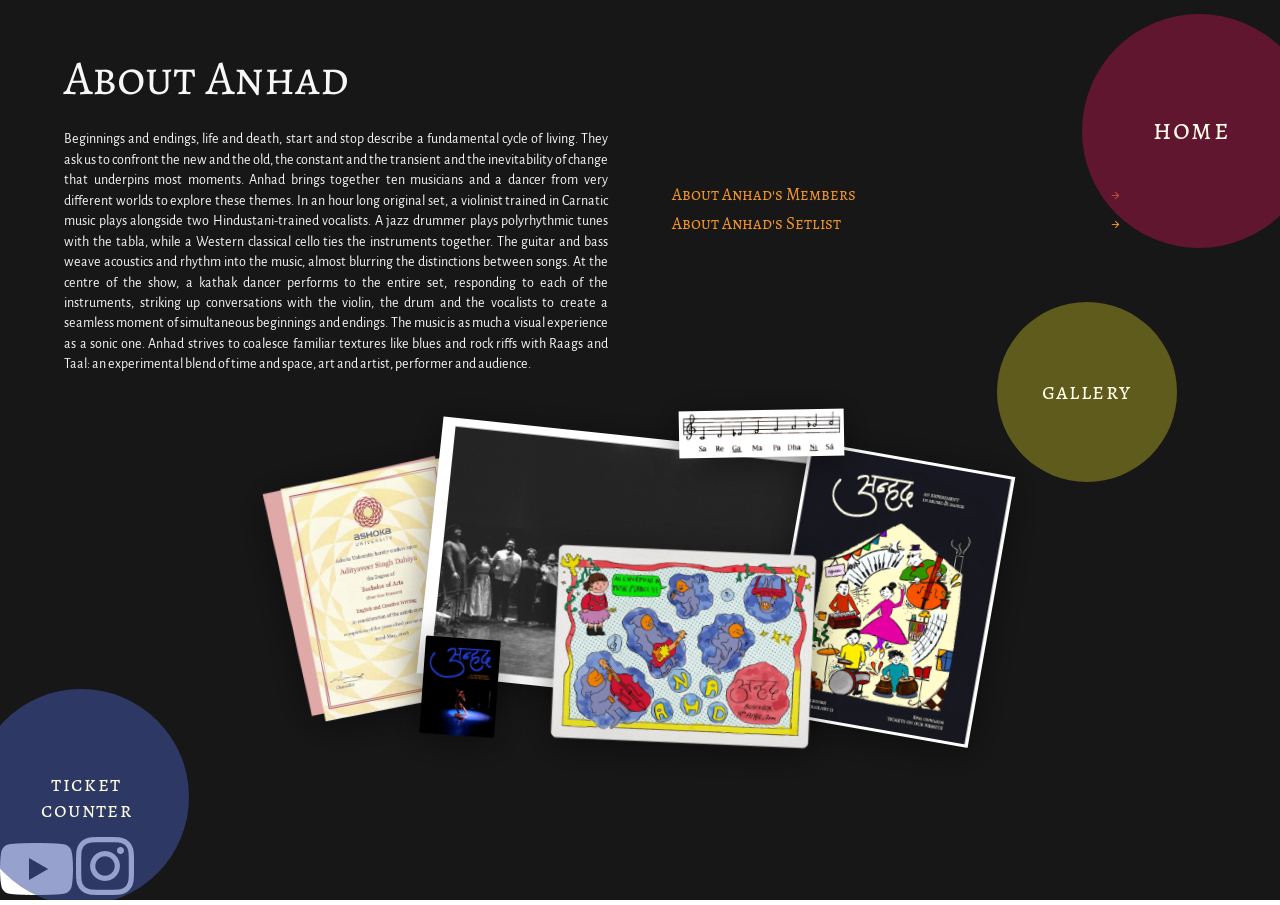
==== about.html @ f4e5b01b "Update about.html" ====
<!DOCTYPE html>
<html lang="en">
<head>
<meta charset="utf-8">
<meta name="viewport" content="width=device-width, initial-scale=1, viewport-fit=cover">
<meta name="theme-color" content="#171717">
<meta name="description" content="Nine musicians and a dancer on beginnings and endings.">
<title>About Anhad</title>

<link rel="preconnect" href="https://fonts.googleapis.com">
<link rel="preconnect" href="https://fonts.gstatic.com" crossorigin>
<link href="https://fonts.googleapis.com/css2?family=Alegreya+SC:wght@400;500&family=Alegreya+Sans:wght@400;500&display=swap" rel="stylesheet">

<link rel="stylesheet" href="css/style.css">
</head>
<body class="page--about">

  <header class="about__head">
    <h1 class="about__title">About Anhad</h1>
      <p class="about__col about__col--left">Beginnings and endings, life and death, start and stop describe a fundamental cycle of living. They ask us to confront the new and the old, the constant and the transient and the inevitability of change that underpins most moments. </n> </n> Anhad brings together ten musicians and a dancer from very different worlds to explore these themes. In an hour long original set, a violinist trained in Carnatic music plays alongside two Hindustani-trained vocalists. A jazz drummer plays polyrhythmic tunes with the tabla, while a Western classical cello ties the instruments together. The guitar and bass weave acoustics and rhythm into the music, almost blurring the distinctions between songs. At the centre of the show, a kathak dancer performs to the entire set, responding to each of the instruments, striking up conversations with the violin, the drum and the vocalists to create a seamless moment of simultaneous beginnings and endings. The music is as much a visual experience as a sonic one. </n> </n> Anhad strives to coalesce familiar textures like blues and rock riffs with Raags and Taal: an experimental blend of time and space, art and artist, performer and audience.</p>
      <nav class="about__links" aria-label="More about Anhad">
        <a href="members.html">About Anhad's Members <span aria-hidden="true">&rarr;</span></a>
        <a href="setlist.html">About Anhad's Setlist <span aria-hidden="true">&rarr;</span></a>
      </nav>
  </header>

    <section class="scatter">

    <button class="piece piece--cert" type="button"
            data-title="Farewell"
            data-body="The production began as a way of celebrating and paying tribute to the members of our community who were graduating from Ashoka."
            data-year="January 2026">
      <img src="assets/web/about-certificate.webp" alt="A university degree certificate.">
    </button>

    <button class="piece piece--stage" type="button"
            data-title="The Team"
            data-body="The team that made Anhad happen, from our set designers, light and audio technicians, marketing team, to our musicians and dancers."
            data-year="April 2026">
      <img src="assets/web/about-stage.jpg" alt="The company on stage at curtain call.">
    </button>

    <button class="piece piece--rhythm" type="button"
            data-title="Why Fusion?"
            data-body="Anhad was built around friends from different artistic backgrounds wanting to jam together, and when those backgrounds include Carnatic to Jazz to Western Classical, you get Fusion."
            data-year="March 2023">
      <img src="assets/about-rhythm.jpg" alt="A notation sheet showing the sargam scale.">
    </button>

    <button class="piece piece--poster" type="button"
            data-fill="draw"
            data-title="Upcoming!"
            data-body="We will be bringing our first show to Delhi in collaboration with Kunzum Books, GK II! Artist: Ria Agrawal"
            data-year="December 2026">
      <img src="assets/about-poster.jpg" alt="The Anhad poster.">
    </button>

    <button class="piece piece--card" type="button"
            data-title="Zine"
            data-body="A small keepsake from Team Anhad, for everyone who was part of our inaugural evening (and perhaps a reason to find your way back? :)"
            data-year="April 2026">
      <img src="assets/web/about-card.webp" alt="A small printed card for the production.">
    </button>

    <button class="piece piece--draw" type="button"
            data-title="First Poster!"
            data-body="Anhad is a show built by artists, for art. Fittingly, our first poster sets the tone with an entirely hand-drawn design! Artist: Shreyash Prateek."
            data-year="March 2026">
      <img src="assets/web/about-drawing.webp" alt="An illustrated poster for the production.">
    </button>

  </section>

  <aside class="note" hidden>
    <h2 class="note__title"></h2>
    <p class="note__body"></p>
    <p class="note__meta"></p>
  </aside>

<script>
(function () {
  const scatter = document.querySelector('.scatter');
  const pieces  = Array.from(document.querySelectorAll('.piece'));
  const note    = document.querySelector('.note');
  const GAP  = 34;
  const PUSH = 0.085;       /* ← how far siblings slide, as a fraction
                                 of the scatter's width. 0.085 ≈ 8.5%.
                                 Raise for more spread, lower for less. */
  const MOBILE = window.matchMedia('(max-width: 860px)');
  let active = null;
  let stack  = 10;

  /* each piece's resting centre, measured once, in px from scatter left */
  function restCentre(el) {
    const sc = scatter.getBoundingClientRect();
    const prev = el.style.transform;
    el.style.transition = 'none';
    el.style.transform  = '';
    const r = el.getBoundingClientRect();
    el.style.transform  = prev;
    void el.offsetHeight;
    el.style.transition = '';
    return (r.left + r.width / 2) - sc.left;
  }

  function layout() {
    const sc = scatter.getBoundingClientRect();

    if (!active) {
      pieces.forEach(function (el) { el.style.transform = ''; });
      return;
    }

    /* --- the clicked piece: move to the centre of the scatter --- */
    const el = active;
    el.style.transition = 'none';
    el.style.transform  = '';
    const r  = el.getBoundingClientRect();
    const cx = r.left + r.width  / 2;
    const cy = r.top  + r.height / 2;
    const w  = el.offsetWidth;
    const h  = el.offsetHeight;

    const s = Math.min(1, sc.height / h);

    const targetX = window.innerWidth / 2;
    const targetY = sc.top + sc.height / 2;

    void el.offsetHeight;
    el.style.transition = '';
    el.style.transform  =
      'translate(' + (targetX - cx) + 'px,' + (targetY - cy) + 'px) scale(' + s + ')';

    note.style.left = (targetX + (w * s) / 2 + GAP) + 'px';
    note.style.top  = targetY + 'px';

    /* --- the others: slide away from the scatter's midline --- */
    const mid = sc.width / 2;
    const amt = sc.width * PUSH;

    pieces.forEach(function (p) {
      if (p === active) return;
      const c   = restCentre(p);
      const dir = c < mid ? -1 : 1;              /* left of centre → left */
      /* pieces nearest the midline move most, far ones barely budge */
      const near = 1 - Math.min(1, Math.abs(c - mid) / mid);
      const dx   = dir * amt * (0.35 + 0.65 * near);
      p.style.transform =
        'translateX(' + dx + 'px) rotate(var(--rot, 0deg))';
    });
  }

  function open(el) {
    active = el;
    pieces.forEach(function (p) { p.classList.toggle('is-active', p === el); });
    el.style.zIndex = ++stack;

    note.querySelector('.note__title').textContent = el.dataset.title || '';
    note.querySelector('.note__body').textContent  = el.dataset.body  || '';
    note.querySelector('.note__meta').textContent  = el.dataset.year  || '';
    note.hidden = false;

    layout();
    requestAnimationFrame(function () { note.classList.add('is-on'); });
  }

  function close() {
    if (!active) return;
    active.classList.remove('is-active');
    active = null;
    layout();                       /* resets every transform */
    note.classList.remove('is-on');
    setTimeout(function () { if (!active) note.hidden = true; }, 300);
  }

  pieces.forEach(function (el) {
    el.addEventListener('click', function (e) {
      if (MOBILE.matches) return;   /* on phones the pile is decoration */
      e.stopPropagation();
      if (el === active) return;
      open(el);
    });
  });

  note.addEventListener('click', function (e) { e.stopPropagation(); });
  document.addEventListener('click', close);
  document.addEventListener('keydown', function (e) {
    if (e.key === 'Escape') close();
  });
  window.addEventListener('resize', layout);

  /* ---- phones: no clicks, no focus, no note ---- */
  function applyMode() {
    var off = MOBILE.matches;
    if (off) close();
    pieces.forEach(function (el) {
      if (off) {
        el.setAttribute('inert', '');
        el.setAttribute('aria-hidden', 'true');
        el.tabIndex = -1;
      } else {
        el.removeAttribute('inert');
        el.removeAttribute('aria-hidden');
        el.removeAttribute('tabindex');
      }
    });
  }
  (MOBILE.addEventListener
    ? MOBILE.addEventListener.bind(MOBILE, 'change')
    : MOBILE.addListener.bind(MOBILE))(applyMode);
  applyMode();
})();
</script>

  <nav class="bubbles" aria-label="Site">
    <a class="bubble bubble--home"    href="index.html"><span>home</span></a>
    <a class="bubble bubble--gallery" href="gallery.html"><span>gallery</span></a>
    <a class="bubble bubble--tickets" href="tickets.html"><span>ticket<br>counter</span></a>
  </nav>

  <!-- ===== mobile only: display:none above 860px ===== -->

  <div class="scrim" hidden></div>

  <button class="menu-btn" type="button"
          aria-label="Open menu" aria-expanded="false" aria-controls="drawer">
    <span class="menu-btn__bars" aria-hidden="true"></span>
  </button>

  <nav class="drawer" id="drawer" aria-label="Main">
    <ul class="drawer__list">
      <li><a class="drawer__link" href="index.html">Home</a></li>
      <li>
        <a class="drawer__link" href="about.html" aria-current="page">About Anhad</a>
        <ul class="drawer__sub">
          <li><a class="drawer__link drawer__link--sub" href="members.html">Members</a></li>
          <li><a class="drawer__link drawer__link--sub" href="setlist.html">Set List</a></li>
        </ul>
      </li>
      <li><a class="drawer__link" href="tickets.html">Ticket Counter</a></li>
      <li><a class="drawer__link" href="gallery.html">Gallery</a></li>
    </ul>
  </nav>

  <nav class="social" aria-label="Anhad on social media">
    <a class="social__link" href="https://www.youtube.com/@anhad-production"
       target="_blank" rel="noopener noreferrer">
      <img src="assets/ytlogo.png" alt="Anhad on YouTube">
    </a>
    <a class="social__link" href="https://www.instagram.com/anhad.production"
       target="_blank" rel="noopener noreferrer">
      <img src="assets/iglogo.png" alt="Anhad on Instagram">
    </a>
  </nav>
 
<script>
(function () {
  var btn    = document.querySelector('.menu-btn');
  var drawer = document.getElementById('drawer');
  var scrim  = document.querySelector('.scrim');
  if (!btn || !drawer || !scrim) return;

  var links = Array.prototype.slice.call(document.querySelectorAll('#drawer a, .social a'));
  var open  = false;

  function setOpen(state) {
    open = state;
    btn.classList.toggle('is-open', state);
    drawer.classList.toggle('is-open', state);
    btn.setAttribute('aria-expanded', state ? 'true' : 'false');
    btn.setAttribute('aria-label', state ? 'Close menu' : 'Open menu');
    document.body.classList.toggle('is-locked', state);

    if (state) {
      scrim.hidden = false;
      requestAnimationFrame(function () { scrim.classList.add('is-on'); });
      links[0].focus();
    } else {
      scrim.classList.remove('is-on');
      setTimeout(function () { if (!open) scrim.hidden = true; }, 400);
    }
  }

  btn.addEventListener('click', function (e) {
    e.stopPropagation();
    setOpen(!open);
    if (!open) btn.focus();
  });

  scrim.addEventListener('click', function () { setOpen(false); btn.focus(); });

  document.addEventListener('keydown', function (e) {
    if (!open) return;
    if (e.key === 'Escape') { setOpen(false); btn.focus(); return; }
    if (e.key !== 'Tab') return;

    var ring  = [btn].concat(links);
    var first = ring[0];
    var last  = ring[ring.length - 1];
    if (e.shiftKey && document.activeElement === first) { e.preventDefault(); last.focus(); }
    else if (!e.shiftKey && document.activeElement === last) { e.preventDefault(); first.focus(); }
  });

  var mq = window.matchMedia('(min-width: 861px)');
  (mq.addEventListener ? mq.addEventListener.bind(mq, 'change') : mq.addListener.bind(mq))(
    function (ev) { if ((ev.matches !== undefined ? ev.matches : mq.matches) && open) setOpen(false); }
  );
})();
</script>

</body>
</html>
---- css/style.css ----
/* ============================================================
   ANHAD — site stylesheet
   ============================================================ */

/* ---------- tokens ---------- */
:root {
  --ink:      #080303;
  --cream:    #FFFEE8;

  /* space-separated, NOT commas — required by rgb( / ) below */
  --maroon:   155 22 66;     /* #9B1642 */
  --olive:    154 148 36;    /* #9A9424 */
  --blue:      64 84 164;    /* #4054A4 */

  --rest:     0.40;
  --active:   1;

  --ease:     cubic-bezier(.4, 0, .2, 1);
  --speed:    380ms;
}

/* ---------- reset ---------- */
*, *::before, *::after { box-sizing: border-box; }
html { height: 100%; }
body {
  min-height: 100%;
  margin: 0;
  background: var(--ink);
  color: var(--cream);
  font-family: "Alegreya SC", Georgia, serif;
  font-weight: 400;
  -webkit-font-smoothing: antialiased;
}


/* ============================================================
   LANDING PAGE
   ============================================================ */

.page--landing {
  display: grid;
  place-items: center;
  min-height: 100vh;
  padding: 2.5vmin;
  overflow: hidden;
}

.stage {
  position: relative;
  container-type: inline-size;
  width: min(100%, calc((100vh - 5vmin) * 1.42));
  aspect-ratio: 1.42 / 1;
  background: var(--ink);
}

/* clips the photo only — circles can sit outside the frame */
.stage__frame {
  position: absolute;
  inset: 0;
  overflow: hidden;
  z-index: 1;
}

.stage__photo {
  -webkit-mask-image:
    linear-gradient(to right,  transparent 0, #000 4%, #000 94%, transparent 100%),
    linear-gradient(to bottom, transparent 0, #000 4%, #000 94%, transparent 100%);
  -webkit-mask-composite: source-in;
          mask-image:
    linear-gradient(to right,  transparent 0, #000 4%, #000 94%, transparent 100%),
    linear-gradient(to bottom, transparent 0, #000 4%, #000 94%, transparent 100%);
          mask-composite: intersect;
  position: absolute;
  inset: 0;
  width: 100%;
  height: 100%;
  object-fit: cover;
  object-position: 50% 50%;
  display: block;
}

/* ---------- circles: shared behaviour ---------- */
.orb {
  position: absolute;
  z-index: 3;
  aspect-ratio: 1;
  border-radius: 50%;
  transform: translate(-50%, -50%);   /* left/top = CENTRE */
  display: grid;
  place-items: center;
  text-decoration: none;
  color: var(--cream);
  background-color: rgb(var(--hue) / var(--rest));
  transition: background-color var(--speed) var(--ease);
}
.orb:hover,
.orb:focus-visible {
  background-color: rgb(var(--hue) / var(--active));
}
.orb:focus-visible {
  outline: 2px solid var(--cream);
  outline-offset: 6px;
}

.orb__label {
  display: grid;
  place-items: center;
  text-align: center;
}
.orb__text {
  grid-area: 1 / 1;
  transition: opacity var(--speed) var(--ease);
}
.orb__text--hover {
  opacity: 0;
  font-size: 0.72em;
  letter-spacing: 0.03em;
  text-transform: none;
}
.orb:hover .orb__text--rest,
.orb:focus-visible .orb__text--rest { opacity: 0; }
.orb:hover .orb__text--hover,
.orb:focus-visible .orb__text--hover { opacity: 1; }


/* ============================================================
   LANDING — ADJUST POSITIONS HERE
   cqw = percent of the frame's WIDTH.  left/top = CENTRE.
   ============================================================ */

/* ---- LOGO ---- */
.stage__logo {
  position: absolute;
  z-index: 2;
  margin: 0;
  pointer-events: none;
  transform: translate(-50%, -50%);

  left:  47%;      /* → right / ← left  (% of frame width)  */
  top:   50%;      /* ↓ down  / ↑ up    (% of frame height) */
  width: 26cqw;    /* bigger / smaller                      */
}
.stage__logo img { width: 100%; height: auto; display: block; }

/* ---- ABOUT ANHAD (maroon) ---- */
.orb--about {
  --hue: var(--maroon);
  left:      5.5cqw;
  top:       14cqw;
  width:     25cqw;
  font-size: 1.95cqw;
}
.orb--about .orb__label {
  width:          50%;
  line-height:    1.25;
  letter-spacing: 0.06em;
}

/* ---- GALLERY (olive) ---- */
.orb--gallery {
  --hue: var(--olive);
  left:      82.2cqw;
  top:       28.3cqw;
  width:     13cqw;
  font-size: 1.55cqw;
}
.orb--gallery .orb__label {
  width:          65%;
  line-height:    1.25;
  letter-spacing: 0.06em;
}

/* ---- TICKET COUNTER (blue) ---- */
.orb--tickets {
  --hue: var(--blue);
  left:      92cqw;
  top:       50cqw;
  width:     17.8cqw;
  font-size: 1.75cqw;
}
.orb--tickets .orb__label {
  width:          60%;
  line-height:    1.25;
  letter-spacing: 0.06em;
}


/* ============================================================
   ABOUT PAGE — one screen, no scroll
   ============================================================ */

.page--about {
  --paper:  #F7F7F7;
  --note:   #690B0B;

  /* ---- KNOBS ------------------------------------------- */
  --type:     0.76;   /* type scale. 1 = full Figma size.    */
  --head-top: 6vh;    /* space above the heading             */
  /* ------------------------------------------------------- */

  height: 100vh;
  overflow: hidden;
  display: flex;
  flex-direction: column;
  background: #171717;
  color: var(--paper);
  font-family: "Alegreya Sans", system-ui, sans-serif;
  container-type: inline-size;
  margin: 0;
}

/* ---- heading + columns, on the 40-col grid ---- */
.about__head {
  flex: none;
  display: grid;
  grid-template-columns: repeat(40, 1fr);
  padding-top: var(--head-top);
}

.about__title {
  grid-column: 3 / 25;
  font-family: "Alegreya SC", Georgia, serif;
  font-weight: 400;
  font-size: calc(5cqw * var(--type));
  line-height: 1;
  color: var(--paper);
  margin: 0 0 0.55em;
}

.about__col {
  font-family: "Alegreya Sans", system-ui, sans-serif;
  font-weight: 400;
  font-size: calc(1.45cqw * var(--type)); /*font size change*/
  line-height: 1.45;
  text-align: justify;
  text-justify: inter-word;
  color: var(--paper);
  margin: 0;
}
.about__col--left  { grid-column:  3 / 20; }
.about__col--right { grid-column: 22 / 39; }

/* ---- the scatter: takes whatever height is left ---- */
.scatter {
  position: relative;
  flex: 1 1 auto;
  min-height: 0;
  container-type: inline-size;
  margin: 2vh 5.5vw 0;
}

.piece {
  position: absolute;
  padding: 0;
  border: 0;
  background: none;
  cursor: pointer;
  transform-origin: 50% 50%;
  transform: rotate(var(--rot, 0deg));
  transition: transform 420ms cubic-bezier(.4,0,.2,1),
              opacity   280ms ease,
              filter    420ms cubic-bezier(.4,0,.2,1);
  filter: drop-shadow(0 6px 18px rgb(0 0 0 / .45));
}
.piece img { width: 100%; height: auto; display: block; }
.piece:focus-visible { outline: 2px solid var(--paper); outline-offset: 8px; }

.piece.is-active {
  filter: drop-shadow(0 30px 55px rgb(0 0 0 / .85))
          drop-shadow(0 10px 18px rgb(0 0 0 / .6));
}

/* ---- the comment card ---- */
.note {
  position: fixed;
  z-index: 61;
  width: 280px;
  transform: translateY(-50%) scale(.96);
  opacity: 0;
  pointer-events: none;
  transition: opacity 260ms ease, transform 260ms cubic-bezier(.4,0,.2,1);
  background: var(--note);
  color: var(--paper);
  border-radius: 18px;
  padding: 20px 22px 24px;
  font-family: "Alegreya Sans", system-ui, sans-serif;
}
.note.is-on { opacity: 1; transform: translateY(-50%) scale(1); pointer-events: auto; }

.note::before {
  content: "";
  position: absolute;
  left: -8px;
  top: 24px;
  width: 18px;
  height: 18px;
  background: var(--note);
  border-radius: 4px 0 0 0;
  transform: rotate(-45deg);
}

.note__title { margin: 0 0 .7em;  font-size: 1rem;  font-weight: 500; line-height: 1.2; }
.note__body  { margin: 0 0 2.2em; font-size: .9rem; line-height: 1.5; }
.note__meta  { margin: 0;         font-size: .85rem; opacity: .85; }


/* ---- the two text links ---- */
.about__links {
  grid-column: 22 / 36;
  align-self: start;
  margin-top: 6vh;              /* ← vertical position of the pair */
  display: flex;
  flex-direction: column;
  gap: 0.35em;
}
.about__links a {
  display: flex;
  justify-content: space-between;
  align-items: baseline;
  gap: 2em;
  font-family: "Alegreya SC", Georgia, serif;
  font-size: calc(1.75cqw * var(--type));
  color: #F49528;               /* ← send me the real gold */
  text-decoration: none;
  transition: color 220ms ease, transform 220ms ease;
}
.about__links a:hover,
.about__links a:focus-visible {
  color: #E8A445;
  transform: translateX(4px);
}

/* ---- the edge s ---- */
/* ---- the edge bubbles ---- */
.bubbles {
  position: fixed;
  inset: 0;
  z-index: 70;
  pointer-events: none;         /* only the circles are clickable */
}
.bubble {
  position: absolute;
  pointer-events: auto;
  aspect-ratio: 1;
  border-radius: 50%;
  display: grid;
  place-items: center;
  text-align: center;
  line-height: 1.2;
  letter-spacing: 0.06em;
  text-decoration: none;
  color: var(--cream);
  font-family: "Alegreya SC", Georgia, serif;
  background-color: rgb(var(--hue) / var(--bub-rest, 0.55));
  transition: background-color var(--speed) var(--ease);
}
.bubble:hover,
.bubble:focus-visible { background-color: rgb(var(--hue) / 1); }
.bubble:focus-visible { outline: 2px solid var(--cream); outline-offset: 4px; }
.bubble span { display: block; transform: translateX(var(--nudge, 0)); }


/* ============================================================
   S — ADJUST HERE
   All in vh.  right = negative pushes it off the screen edge.
   --nudge shifts the label left so it centres in the VISIBLE part.
   ============================================================ */

.bubble--home {
  --hue: var(--maroon);
  width: 26vh;  top: 1.5vh;  right: -4vh;
  font-size: 3.2vh;  --nudge: -0.8vh;  z-index: 1;
}
.bubble--gallery {
  --hue: var(--olive);
  width: 20vh;  top: 33.5vh;  right: 11.5vh;
  font-size: 2.6vh;  --nudge: 0;  z-index: 2;
}
.bubble--tickets {
  --hue: var(--blue);
  width: 24vh;  top: 76.5vh;  left: -3vh;  right: auto;
  font-size: 2.4vh;  --nudge: 0.6vh;  z-index: 3;
}

/* ============================================================
   ABOUT — SCATTER POSITIONS
   cqw = % of the scatter's WIDTH.  left/top = TOP-LEFT corner.
   ============================================================ */

.piece--cert   { left: 18.9cqw; top:  5.9cqw; width: 16.4cqw; --rot: -11deg; z-index: 1; }
.piece--stage  { left: 31.5cqw; top:  3.75cqw; width: 34.0cqw; --rot:   6deg; z-index: 2; }
.piece--rhythm { left: 53.5cqw; top:  1.5cqw; width: 14.5cqw; --rot:  -1deg; z-index: 3; }
.piece--poster { left: 62.8cqw; top:  5.6cqw; width: 18.3cqw; --rot:   10deg; z-index: 2; }
.piece--card   { left: 30.9cqw; top: 21.5cqw; width:  6.6cqw; --rot:   4deg; z-index: 3; }
.piece--draw   { left: 41cqw; top: 13.7cqw; width: 25.7cqw; --rot: 2.5deg; z-index: 4; }

/* ============================================================
   MEMBERS PAGE
   ============================================================ */

.page--members {
  --paper: #F7F7F7;
  min-height: 100vh;
  margin: 0;
  background: #171717;
  color: var(--paper);
  font-family: "Alegreya Sans", system-ui, sans-serif;
}

.members {
  container-type: inline-size;

  /* ---- KNOBS ------------------------------------------------ */
  --cols:     5;      /* photos per row. 5 = two clean rows of ten. */
  --type:     0.76;   /* type scale, matches the about page         */
  --pad:      5.5vw;  /* side margin, matches .scatter              */
  --col-gap:  3cqw;
  --row-gap:  4.5vh;
  --cap:      31vh;   /* tallest a square may get on a short screen */
  --head-top: 6vh;
  /* ------------------------------------------------------------ */

  /* square edge, derived from --cols. don't hand-edit. */
  --cell: min(
    calc((100cqw - 2 * var(--pad) - (var(--cols) - 1) * var(--col-gap)) / var(--cols)),
    var(--cap)
  );
}

.members__title {
  font-family: "Alegreya SC", Georgia, serif;
  font-weight: 400;
  font-size: calc(5cqw * var(--type));
  line-height: 1;
  color: var(--paper);
  margin: 0 0 4.5vh;
  padding: var(--head-top) var(--pad) 0;
}

/* width cap = exactly --cols per row; a short last row centres */
.members__grid {
  display: flex;
  flex-wrap: wrap;
  justify-content: center;
  column-gap: var(--col-gap);
  row-gap: var(--row-gap);
  width: min(
    calc(100% - 2 * var(--pad)),
    calc(var(--cols) * var(--cell) + (var(--cols) - 1) * var(--col-gap))
  );
  margin: 0 auto;
  padding-bottom: 8vh;
  list-style: none;
}

.member {
  width: var(--cell);
  margin: 0;
}

.member__frame {
  width: 100%;
  aspect-ratio: 1;
  overflow: hidden;
  background: #0d0d0d;
}

.member__frame img {
  width: 100%;
  height: 100%;
  display: block;
  object-fit: cover;
  object-position: var(--focus, 50% 35%);
  filter: grayscale(1) contrast(1.04);
  transition: filter 420ms var(--ease, cubic-bezier(.4,0,.2,1));
}

.member:hover .member__frame img { filter: grayscale(0) contrast(1); }

.member__name {
  margin: 1em 0 0;
  text-align: center;
  font-family: "Alegreya SC", Georgia, serif;
  font-weight: 400;
  text-transform: uppercase;
  letter-spacing: 0.07em;
  line-height: 1.25;
  font-size: calc(1.25cqw * var(--type));
  color: var(--paper);
}

.member__role {
  margin: 0.35em 0 0;
  text-align: center;
  font-family: "Alegreya Sans", system-ui, sans-serif;
  font-size: calc(1.0cqw * var(--type));
  letter-spacing: 0.04em;
  opacity: 0.68;
}

/* keep the edge bubbles off the outer columns on this page */
.page--members .bubble--about   { --hue: 43 141 136; width: 19vh; top: 29vh; right: -5vh; font-size: 2.2vh; --nudge: -1.2vh; }
.page--members .bubble--tickets { --hue: var(--blue); width: 20vh; top: 74.5vh; left: -6vh; font-size: 2.2vh; --nudge: 1.2vh; }

/* teal is light — switch the label to ink at full opacity so it stays legible */
.page--members .bubble--about:hover,
.page--members .bubble--about:focus-visible { color: var(--ink); }

/* ---------- small screens ---------- */
@media (max-width: 860px) {
  .members {
    --cols: 2;
    --pad: 7vw;
    --col-gap: 6cqw;
    --row-gap: 3.5vh;
    --cap: 46vh;
  }
  .members__title { font-size: calc(9cqw * var(--type)); }
  .member__name   { font-size: calc(3.1cqw * var(--type)); }
  .member__role   { font-size: calc(2.6cqw * var(--type)); }
  .page--members .bubble--about,
  .page--members .bubble--tickets { width: 13vh; font-size: 1.9vh; }
}

@media (hover: none) {
  .member:hover .member__frame img { filter: grayscale(1) contrast(1.04); }
}


/* ============================================================
   GALLERY PAGE
   ============================================================ */

.page--gallery {
  --paper: #F7F7F7;
  min-height: 100vh;
  margin: 0;
  background: #171717;
  color: var(--paper);
  font-family: "Alegreya Sans", system-ui, sans-serif;
}

.gallery {
  container-type: inline-size;

  /* ---- KNOBS ------------------------------------------------ */
  --cols:     5;      /* photos per row                          */
  --type:     0.76;   /* type scale, matches about + members     */
  --pad:      5.5vw;  /* side margin                             */
  --gap:      1.2cqw; /* space between squares                   */
  --head-top: 6vh;
  /* ------------------------------------------------------------ */
}

.gallery__title {
  font-family: "Alegreya SC", Georgia, serif;
  font-weight: 400;
  font-size: calc(5cqw * var(--type));
  line-height: 1;
  color: var(--paper);
  margin: 0 0 4.5vh;
  padding: var(--head-top) var(--pad) 0;
}

.gallery__grid {
  display: grid;
  grid-template-columns: repeat(var(--cols), 1fr);
  gap: var(--gap);
  width: calc(100% - 2 * var(--pad));
  margin: 0 auto;
  padding: 0 0 12vh;
  list-style: none;
}

.shot { margin: 0; }

.shot__btn {
  display: block;
  width: 100%;
  aspect-ratio: 1;          /* square in the grid */
  padding: 0;
  border: 0;
  background: #0d0d0d;
  overflow: hidden;
  cursor: zoom-in;
}
.shot__btn img {
  width: 100%;
  height: 100%;
  display: block;
  object-fit: cover;        /* full colour — no grayscale here */
  transition: transform 520ms var(--ease), opacity 400ms ease;
}
.shot__btn:hover img,
.shot__btn:focus-visible img { transform: scale(1.05); }
.shot__btn:focus-visible { outline: 2px solid var(--paper); outline-offset: 3px; }

/* ---------- lightbox ---------- */
.lightbox {
  position: fixed;
  inset: 0;
  z-index: 90;
  display: grid;
  place-items: center;
  background: rgb(8 3 3 / .95);
  opacity: 0;
  pointer-events: none;
  transition: opacity 260ms ease;
}
.lightbox.is-on { opacity: 1; pointer-events: auto; }

.lightbox__img {
  max-width: 92vw;          /* original size, capped to the screen */
  max-height: 88vh;
  width: auto;
  height: auto;
  display: block;
  opacity: 0;
  transition: opacity 260ms ease;
  box-shadow: 0 30px 70px rgb(0 0 0 / .7);
}
.lightbox__img.is-ready { opacity: 1; }

.lightbox__btn {
  position: absolute;
  padding: 0;
  border: 0;
  background: none;
  color: var(--paper);
  font-family: "Alegreya SC", Georgia, serif;
  cursor: pointer;
  opacity: 0.6;
  transition: opacity 220ms ease, transform 220ms ease;
  line-height: 1;
}
.lightbox__btn:hover,
.lightbox__btn:focus-visible { opacity: 1; }
.lightbox__btn:focus-visible { outline: 2px solid var(--paper); outline-offset: 6px; }

.lightbox__close { top: 3.5vh; right: 3.5vw; font-size: 4.5vh; }
.lightbox__prev,
.lightbox__next { top: 50%; transform: translateY(-50%); font-size: 6vh; padding: 2vh 2vw; }
.lightbox__prev { left: 1.5vw; }
.lightbox__next { right: 1.5vw; }
.lightbox__prev:hover { transform: translateY(-50%) translateX(-4px); }
.lightbox__next:hover { transform: translateY(-50%) translateX(4px); }

.lightbox__count {
  position: absolute;
  bottom: 3vh;
  left: 50%;
  transform: translateX(-50%);
  font-family: "Alegreya Sans", system-ui, sans-serif;
  font-size: 1.9vh;
  letter-spacing: 0.1em;
  opacity: 0.55;
}

body.is-locked { overflow: hidden; }

/* ---------- bubbles: smaller + further off-edge, page scrolls ---------- */
.page--gallery .bubble--home    { width: 26vh; top: 1.5vh;  right: -4vh; font-size: 3.2vh; --nudge: -0.8vh; }
.page--gallery .bubble--about   { --hue: var(--olive); width: 17vh; top: 28vh; right: -5.5vh; font-size: 2.1vh; --nudge: -1.3vh; }
.page--gallery .bubble--tickets { width: 18vh; top: 76vh;  left: -6vh;  font-size: 2.1vh; --nudge: 1.4vh; }

/* ---------- small screens ---------- */
@media (max-width: 860px) {
  .gallery {
    --cols: 2;
    --pad: 6vw;
    --gap: 2.5cqw;
  }
  .gallery__title { font-size: calc(9cqw * var(--type)); }
  .lightbox__prev, .lightbox__next { font-size: 4vh; padding: 2vh 3vw; }
  .page--gallery .bubble--home,
  .page--gallery .bubble--about,
  .page--gallery .bubble--tickets { width: 12vh; font-size: 1.7vh; }
}

@media (prefers-reduced-motion: reduce) {
  .shot__btn:hover img, .shot__btn:focus-visible img { transform: none; }
}

/* ---- SWITCH: bubbles scroll away instead of staying fixed ----
   Uncomment these two rules to try it.
.page--gallery .bubbles { position: absolute; height: 100vh; }
.page--gallery { position: relative; }
*/



/* ============================================================
   SET LIST PAGE
   ============================================================ */

.page--setlist {
  --paper-ink: #1A1613;
  --head-top:  5vh;
  --text-right: 1.5cqw;    /* 0 = flush with the timestamps */
  --type:      1;      /* overall scale knob */

  min-height: 100vh;
  margin: 0;
  background: #EDE4D3 url("../assets/web/setlist.jpg") center / cover no-repeat fixed;
  color: var(--paper-ink);
  font-family: "Helvetica Neue", Helvetica, Arial, sans-serif;
}

.setlist {
  container-type: inline-size;
  min-height: 100vh;
  padding: var(--head-top) 7vw 10vh;
}

/* ---- the stylised title image ---- */
.setlist__title {
  margin: 0 auto 5vh;
  width: min(34cqw, 420px);
}
.setlist__title img { width: 100%; height: auto; display: block; }

.setlist__list {
  list-style: none;
  margin: 0 auto;
  padding: 0;
  width: min(100%, 1100px);
}

/* ---- one piece ---- */
.track { margin: 0 0 calc(1cqw * var(--type)); }

.track__btn {
  display: grid;
  grid-template-columns: calc(4cqw * var(--type)) auto 1fr auto;
  align-items: baseline;
  column-gap: calc(0.9cqw * var(--type));
  width: 100%;
  padding: 0;
  border: 0;
  background: none;
  color: inherit;
  font: inherit;
  text-align: left;
  cursor: pointer;
}
.track__btn:focus-visible { outline: 2px solid var(--paper-ink); outline-offset: 6px; }

.track__num {
  justify-self: end;
  font-size: calc(2.45cqw * var(--type));
  letter-spacing: -0.0005em;
}

.track__name {
  font-size: calc(2.45cqw * var(--type));
  text-transform: uppercase;
  letter-spacing: 0.01em;
  white-space: nowrap;
}

/* the dot leader — shrinks to nothing as the row opens */
.track__dots {
  align-self: end;
  height: calc(2.45cqw * var(--type));
  margin: 0 calc(0.6cqw * var(--type));
  background-image: radial-gradient(circle, var(--paper-ink) 1px, transparent 1.3px);
  background-position: bottom;
  background-size: calc(0.62cqw * var(--type)) calc(0.62cqw * var(--type));
  background-repeat: repeat-x;
  transition: opacity 320ms var(--ease);
}

.track__time {
  font-size: calc(2.45cqw * var(--type));
  font-variant-numeric: tabular-nums;
  letter-spacing: 0.01em;
}

/* ---- the body, hidden until opened ---- */
.track__body {
  display: grid;
  grid-template-rows: 0fr;            /* animates to 1fr */
  transition: grid-template-rows 420ms var(--ease);
}
.track__inner { overflow: hidden; }

.track__text {
  margin: calc(1.1cqw * var(--type)) 0 0;
  padding: 0 var(--text-right, 0cqw) calc(1.4cqw * var(--type)) calc(5.4cqw * var(--type));
  font-size: calc(1.5cqw * var(--type));
  line-height: 1;
  text-transform: uppercase;
  letter-spacing: 0.0005em;
  max-width: none;
}

/* full-width rule under an open row */
.track__rule {
  height: 0;
  margin-left: calc(5.4cqw * var(--type));
  margin-right: var(--text-right, 0cqw);
  background-image: radial-gradient(circle, var(--paper-ink) 1px, transparent 1.3px);
  background-size: calc(0.62cqw * var(--type)) calc(0.62cqw * var(--type));
  background-repeat: repeat-x;
  opacity: 0;
  transition: opacity 320ms var(--ease);
}

/* ---- open state ---- */
.track.is-open .track__body  { grid-template-rows: 1fr; }
.track.is-open .track__dots  { opacity: 0; }
.track.is-open .track__rule  { height: 3px; opacity: 1; }


/* ---- the one way out ---- */
.setlist__back {
  position: fixed;
  left: 3vw;
  bottom: 3vh;
  font-family: "Alegreya SC", Georgia, serif;
  font-size: 2.2vh;
  letter-spacing: 0.06em;
  color: var(--paper-ink);
  text-decoration: none;
  opacity: 0.55;
  transition: opacity 220ms ease, transform 220ms ease;
}
.setlist__back:hover,
.setlist__back:focus-visible { opacity: 1; transform: translateX(-3px); }

/* ---------- small screens ---------- */
@media (max-width: 860px) {
  .page--setlist { background-attachment: scroll; }
  .setlist { padding: 4vh 6vw 12vh; }
  .setlist__title { width: min(62cqw, 320px); }
  .track__btn { grid-template-columns: calc(8cqw * var(--type)) auto 1fr auto; }
  .track__num, .track__name, .track__time { font-size: calc(4.4cqw * var(--type)); }
  .track__name { white-space: normal; }
  .track__text {
    font-size: calc(2.9cqw * var(--type));
    padding-left: calc(10cqw * var(--type));
    max-width: 100%;
  }
  .track__rule { margin-left: calc(10cqw * var(--type)); }
  .track__dots, .track__rule { background-size: calc(1.5cqw * var(--type)) calc(1.5cqw * var(--type)); }
}

@media (prefers-reduced-motion: reduce) {
  .track__body, .track__dots, .track__rule { transition: none; }
}


/* ============================================================
   TICKETS PAGE
   ============================================================ */

.page--tickets {
  --paper: #F7F7F7;
  --gold:  #F49528;
  --line:  #343434;
  --muted: #9C9C9C;

  position: relative;
  min-height: 100vh;
  margin: 0;
  background: #171717;
  color: var(--paper);
  font-family: "Alegreya Sans", system-ui, sans-serif;
}

.tickets {
  container-type: inline-size;

  /* ---- KNOBS ------------------------------------------------ */
  --type:       0.76;  /* type scale, matches the other pages     */
  --pad:        5.5vw; /* LEFT margin                             */
  --pad-r:        9vw; /* RIGHT margin — wider, clears HOME bubble */
  --head-top:     6vh; /* space above the title                   */
  --col-gap:    5.9vw; /* channel between the two columns         */
  --cols-top:   4.2vh; /* space below the meta line               */

  /* ---- vertical rhythm — raise any of these to loosen ------- */
  --sec:        1.15em; /* padding inside a bordered section      */
  --row:        0.5em;  /* between summary rows                   */
  --btn-gap:    1.05em; /* above each button                      */
  --lead:       1.45;   /* body line-height                       */
  /* ------------------------------------------------------------ */

  min-height: 100vh;
  padding: var(--head-top) var(--pad-r) 8vh var(--pad);
}

.tickets__title {
  font-family: "Alegreya SC", Georgia, serif;
  font-weight: 400;
  font-size: calc(5cqw * var(--type));
  line-height: 1;
  letter-spacing: 0.02em;
  margin: 0;
}

.tickets__meta {
  display: flex;
  flex-wrap: wrap;
  gap: 0.3em 0.9em;
  margin: 0.85em 0 0;
  font-size: calc(1.25cqw * var(--type));
  letter-spacing: 0.08em;
  text-transform: uppercase;
  color: var(--muted);
}
.tickets__meta span + span::before { content: "\00B7"; margin-right: 0.9em; opacity: .55; }

/* ---- two columns: order left, terms + pay right ---- */
.checkout {
  display: grid;
  grid-template-columns: minmax(0, 1fr) minmax(0, 1fr);
  column-gap: var(--col-gap);
  align-items: start;
  margin: var(--cols-top) 0 0;
  font-size: clamp(14px, 1.15vw, 17px);  /* everything below is em */
  line-height: var(--lead);
}
.checkout__col { min-width: 0; }

/* ---- the tier ---- */
.tier {
  display: flex;
  align-items: flex-start;
  justify-content: space-between;
  gap: 2em;
  padding-bottom: var(--sec);
  border-bottom: 1px solid var(--line);
}
.tier__name {
  margin: 0;
  font-family: "Alegreya SC", Georgia, serif;
  font-weight: 400;
  font-size: 1.35em;
  letter-spacing: 0.04em;
}
.tier__note {
  margin: .4em 0 0;
  font-size: .85em;
  letter-spacing: 0.02em;
  color: var(--muted);
}
.tier__price {
  flex: none;
  margin: 0;
  font-family: "Alegreya SC", Georgia, serif;
  font-size: 1.35em;
  font-variant-numeric: tabular-nums;
  color: var(--gold);
}

/* ---- quantity ---- */
.qty {
  display: flex;
  flex-wrap: wrap;
  align-items: center;
  justify-content: space-between;
  gap: .55em;
  padding: var(--sec) 0;
  border-bottom: 1px solid var(--line);
}
.qty__label {
  font-family: "Alegreya SC", Georgia, serif;
  font-size: 1.1em;
  letter-spacing: 0.06em;
}
.qty__control {
  display: flex;
  align-items: stretch;
  border: 1px solid var(--line);
  border-radius: 999px;
  overflow: hidden;
}
.qty__btn {
  width: 2.7em;
  padding: 0;
  border: 0;
  background: none;
  color: var(--paper);
  font: inherit;
  line-height: 1;
  cursor: pointer;
  transition: background-color var(--speed) var(--ease), opacity var(--speed) var(--ease);
}
.qty__btn:hover:not(:disabled) { background: rgb(var(--olive) / .35); }
.qty__btn:disabled { opacity: .28; cursor: not-allowed; }
.qty__btn:focus-visible { outline: 2px solid var(--paper); outline-offset: -4px; }

.qty__input {
  width: 3.4em;
  padding: .65em 0;
  border: 0;
  border-left:  1px solid var(--line);
  border-right: 1px solid var(--line);
  background: none;
  color: var(--paper);
  font: inherit;
  font-variant-numeric: tabular-nums;
  text-align: center;
  -moz-appearance: textfield;
}
.qty__input::-webkit-outer-spin-button,
.qty__input::-webkit-inner-spin-button { -webkit-appearance: none; margin: 0; }
.qty__input:focus-visible { outline: 2px solid var(--paper); outline-offset: -4px; }

.qty__cap {
  flex-basis: 100%;
  margin: .15em 0 0;
  font-size: .82em;
  color: var(--muted);
}

/* ---- summary ---- */
.summary { padding: var(--sec) 0 0; }
.summary__list { margin: 0; }
.summary__row {
  display: flex;
  justify-content: space-between;
  gap: 2em;
  margin: 0 0 var(--row);
}
.summary__row dt, .summary__row dd { margin: 0; }
.summary__row dd { font-variant-numeric: tabular-nums; }
.summary__row--total {
  margin: .9em 0 0;
  padding-top: .9em;
  border-top: 1px solid var(--line);
  font-family: "Alegreya SC", Georgia, serif;
  font-size: 1.25em;
  letter-spacing: 0.04em;
}
.summary__row--total dd { color: var(--gold); }

/* ---- policies ---- */
.policies {
  /* ---- KNOBS ---- */
  --policy-align: left;   /* ← `justify` if you want a hard right edge.
                               At this column width it will open rivers. */
  --bullet:       4px;    /* dot diameter                              */
  --hang:         1.15em; /* hanging indent — wrapped lines align here  */
  --policy-gap:   .62em;  /* between bullets                           */
  /* --------------- */
  padding: 0;
}
.policies__title {
  margin: 0 0 .85em;
  font-family: "Alegreya SC", Georgia, serif;
  font-weight: 400;
  font-size: 1em;
  letter-spacing: 0.1em;
  text-transform: uppercase;
  color: #C9C9C9;
}

/* list-style is dropped so the bullet can be positioned precisely and
   wrapped lines hang to a clean left edge instead of running under it */
.policies__list {
  margin: 0;
  padding: 0;
  list-style: none;
  font-size: .88em;
  line-height: 1.5;
  color: #CFCFCF;
}
.policies__list li {
  position: relative;
  margin: 0 0 var(--policy-gap);
  padding-left: var(--hang);
  text-align: var(--policy-align);
  text-justify: inter-word;
  -webkit-hyphens: auto;
          hyphens: auto;
}
.policies__list li::before {
  content: "";
  position: absolute;
  left: 0;
  top: .58em;
  width: var(--bullet);
  height: var(--bullet);
  border-radius: 50%;
  background: var(--gold);
}

/* ---- consent ---- */
.agree {
  display: flex;
  align-items: flex-start;
  gap: .65em;
  margin: 1.25em 0 0;
  font-size: .9em;
  cursor: pointer;
}
.agree__box {
  flex: none;
  width: 1.1em;
  height: 1.1em;
  margin: .22em 0 0;
  accent-color: rgb(var(--maroon));
  cursor: pointer;
}

/* ---- buttons ---- */
.buy {
  display: flex;
  align-items: baseline;
  justify-content: space-between;
  gap: 1em;
  width: 100%;
  margin: var(--btn-gap) 0 0;
  padding: .92em 1.7em;
  border: 0;
  border-radius: 999px;
  background: rgb(var(--maroon) / 1);
  color: var(--cream);
  font-family: "Alegreya SC", Georgia, serif;
  font-size: 1.15em;
  letter-spacing: 0.07em;
  cursor: pointer;
  transition: background-color var(--speed) var(--ease),
              transform        var(--speed) var(--ease),
              opacity          var(--speed) var(--ease);
}
.buy:hover:not(:disabled) { background: rgb(var(--maroon) / .82); transform: translateY(-2px); }
.buy:disabled { opacity: .38; cursor: not-allowed; }
.buy:focus-visible { outline: 2px solid var(--cream); outline-offset: 4px; }
.buy__total { font-variant-numeric: tabular-nums; }

/* the processor note sits with the button it describes */
.pay-note {
  margin: .7em 0 0;
  font-size: .78em;
  letter-spacing: 0.03em;
  color: var(--muted);
}


/* ---- the "not live yet" notice ---- */
.demo {
  margin: var(--btn-gap) 0 0;
  padding: .85em 1.15em;
  border-left: 3px solid var(--gold);
  background: rgb(255 255 255 / .045);
  font-size: .87em;
  color: #D8D8D8;
}
.demo[hidden] { display: none; }

/* ============================================================
   TICKETS — BUBBLES. ADJUST HERE.
   All in vh. Negative right/left pushes the circle off the edge.
   --nudge shifts the label so it centres in the VISIBLE crescent;
   the rule of thumb is half the overhang, negated.
   ============================================================ */

/* HOME — maroon, top right, bleeding off the edge */
.page--tickets .bubble--home {
  --hue: var(--maroon);
  width: 28vh;  top: -0.6vh;  right: -5.7vh;  left: auto;
  font-size: 2.2vh;  --nudge: -2.9vh;  z-index: 1;
}

/* GALLERY — olive, tucked inside, left of HOME */
.page--tickets .bubble--gallery {
  --hue: var(--olive);
  width: 16.4vh;  top: 1.7vh;  right: 23.4vh;  left: auto;
  font-size: 1.95vh;  --nudge: 0;  z-index: 2;
}

/* ABOUT ANHAD — blue, bottom left, bleeding off the bottom */
.page--tickets .bubble--about {
  --hue: var(--blue);
  width: 20.7vh;  top: 83.2vh;  left: -1vh;  right: auto;
  font-size: 2.1vh;  --nudge: 0.5vh;  z-index: 3;
}

/* olive is light — ink label at full opacity so it stays legible.
   this moved from --about to --gallery when the colours swapped. */
.page--tickets .bubble--gallery:hover,
.page--tickets .bubble--gallery:focus-visible { color: var(--ink); }

/* ============================================================
   TICKETS — MOBILE
   One column, in the original vertical order. Drawer nav.
   ============================================================ */

@media (max-width: 860px) {

  .page--tickets {
    /* ---- nav knobs — keep in sync with .page--landing --------- */
    --panel:    max(50.6vw, 188px);
    --veil:     0.86;
    --edge-x:   4.1vw;
    --panel-x:  5vw;
    --edge-y:   3.1vh;
    --bar-w:    22px;
    --bar-h:    2px;
    --bar-gap:  6px;
    --nav-top:  7.6vh;
    --link:     clamp(16px, 5vw, 22px);
    --sub:      0.88;
    --indent:   8.9vw;
    --row:      1.72;   /* drawer line-height. Does NOT reach the
                           summary: .tickets declares its own --row. */
  }

  .tickets {
    /* ---- page knobs ------------------------------------------- */
    --pad:       6vw;
    --pad-r:     6vw;   /* bubbles are gone — no clearance needed  */
    --head-top:  5.2vh;

    --title:     clamp(34px, 12vw, 58px);
    --meta:      clamp(11px, 3.2vw, 14px);
    --base:      16px;  /* ← do NOT drop below 16px: iOS Safari
                             zooms the viewport on any focused
                             input under that, and never zooms back */

    /* ---- vertical rhythm — raise to loosen -------------------- */
    --sec:       1.25em;
    --row:       0.55em;
    --btn-gap:   1.1em;
    --col-gap:   3vh;   /* order block → terms block              */
    /* ------------------------------------------------------------ */

    padding: calc(var(--head-top) + env(safe-area-inset-top, 0px))
             var(--pad-r)
             calc(10vh + env(safe-area-inset-bottom, 0px))
             var(--pad);
  }

  .page--tickets .tickets__title { font-size: var(--title); }

  .page--tickets .tickets__meta {
    margin-top: 1em;
    font-size: var(--meta);
    gap: 0.35em 0.8em;
  }

  /* ---- one column; the two .checkout__col divs stack in source
          order, which is the original vertical flow ---- */
  .page--tickets .checkout {
    grid-template-columns: minmax(0, 1fr);
    row-gap: var(--col-gap);
    font-size: var(--base);
    line-height: 1.5;
  }

  /* ---- tap targets: 44px floor on everything you have to hit ---- */
  .page--tickets .qty__btn {
    width: 3em;
    min-height: 44px;
  }
  .page--tickets .qty__input {
    width: 3.6em;
    padding: .72em 0;
  }

  .page--tickets .buy {
    min-height: 48px;
    align-items: center;
  }

  /* the whole label is the target, so give it real height */
  .page--tickets .agree {
    gap: .75em;
    padding: .35em 0;
    font-size: .92em;
  }
  .page--tickets .agree__box {
    width: 1.25em;
    height: 1.25em;
    margin-top: .12em;
  }

  /* ---- readability ---- */
  .page--tickets .policies__list { font-size: .9em; }
  .page--tickets .pay-note       { font-size: .85em; }
  .page--tickets .qty__cap       { font-size: .85em; }
  .page--tickets .tier__note     { font-size: .88em; }

  /* the summary has no bottom border — the rule separates the
     order block from the terms block */
  .page--tickets .policies {
    padding-top: 1.3em;
    border-top: 1px solid var(--line);
  }

  /* ---- the desktop furniture is gone ---- */
  .page--tickets .bubbles { display: none; }
}

@media (prefers-reduced-motion: reduce) {
  .buy:hover:not(:disabled) { transform: none; }
}

/* ============================================================
   LANDING — MOBILE
   The orbs are replaced wholesale by a stylised hamburger
   and a right-hand drawer. Desktop is untouched.
   ============================================================ */

/* the three new elements don't exist above the breakpoint */
.menu-btn,
.drawer,
.scrim { display: none; }

@media (max-width: 860px) {

  .page--landing {
    /* ---- KNOBS ------------------------------------------------ */
    --panel:    max(50.6vw, 188px); /* drawer width                */
    --veil:     0.86;    /* drawer maroon opacity over the photo   */
    --edge-x:   4.1vw;   /* bars inset from the screen's right     */
    --panel-x:  5vw;     /* bars + links inset inside the panel    */
    --edge-y:   2.7vh;   /* bars inset from the top                */
    --bar-w:    22px;    /* hamburger bar width                    */
    --bar-h:    2px;     /* hamburger bar thickness                */
    --bar-gap:  6px;     /* gap between bars                       */
    --nav-top:  7.6vh;   /* top of the first link                  */
    --link:     clamp(16px, 5vw, 22px);  /* top-level link size    */
    --sub:      0.88;    /* sub-item size, as a fraction of --link */
    --indent:   8.9vw;   /* Members / Set List indent              */
    --row:      1.72;    /* line-height = vertical rhythm          */
    --logo-w:   62cqw;   /* logo width (cqw = % of the stage)      */
    --logo-y:   28%;     /* logo centre, from the top              */
    --focus:    50% 50%; /* herophone.jpg crop                     */
    /* ------------------------------------------------------------ */

    padding: 0;
  }

  /* ---- full-bleed stage: drop the 1.42 lock and the edge fades ---- */
  .page--landing .stage {
    width: 100%;
    height: 100vh;
    height: 100dvh;
    aspect-ratio: auto;
  }

  .page--landing .stage__photo {
    -webkit-mask-image: none;
            mask-image: none;
    object-position: var(--focus);
  }

  .page--landing .stage__logo {
    left:  50%;
    top:   var(--logo-y);
    width: var(--logo-w);
  }

  /* ---- the orbs are gone ---- */
  .page--landing .orb { display: none; }

  /* ---- hamburger ---- */
  .menu-btn {
    display: block;
    position: fixed;
    z-index: 60;
    top:   calc(var(--edge-y) + env(safe-area-inset-top, 0px));
    right: calc(var(--edge-x) + env(safe-area-inset-right, 0px));
    width:  var(--bar-w);
    height: calc(var(--bar-h) * 3 + var(--bar-gap) * 2);
    padding: 0;
    border: 0;
    background: none;
    cursor: pointer;
    opacity: 0.95;
    -webkit-tap-highlight-color: transparent;
    transition: transform var(--speed) var(--ease);
  }
  /* invisible 52×44 tap target without changing the box */
  .menu-btn::after {
    content: "";
    position: absolute;
    top: 50%; left: 50%;
    width: 52px; height: 44px;
    transform: translate(-50%, -50%);
  }
  .menu-btn:focus-visible { outline: 2px solid var(--cream); outline-offset: 8px; }

  .menu-btn__bars,
  .menu-btn__bars::before,
  .menu-btn__bars::after {
    display: block;
    width: 100%;
    height: var(--bar-h);
    background: var(--cream);
  }
  .menu-btn__bars {
    position: relative;
    margin-top: calc(var(--bar-h) + var(--bar-gap));
  }
  .menu-btn__bars::before,
  .menu-btn__bars::after {
    content: "";
    position: absolute;
    left: 0;
  }
  .menu-btn__bars::before { top: calc(-1 * (var(--bar-h) + var(--bar-gap))); }
  .menu-btn__bars::after  { top: calc(      var(--bar-h) + var(--bar-gap));  }

  /* when the panel opens, the bars ride in to sit flush with the links */
  .menu-btn.is-open {
    transform: translateX(
      calc(-1 * (var(--panel) - var(--edge-x) - var(--panel-x) - var(--bar-w)))
    );
  }

  /* ---- drawer ---- */
  .drawer {
    display: block;
    position: fixed;
    z-index: 50;
    top: 0;
    right: 0;
    width: var(--panel);
    height: 100vh;
    height: 100dvh;
    background: rgb(var(--maroon) / var(--veil));
    visibility: hidden;
    transform: translateX(100%);
    transition: transform  var(--speed) var(--ease),
                visibility 0s linear var(--speed);
    overflow-y: auto;
    overscroll-behavior: contain;
    -webkit-overflow-scrolling: touch;
  }
  .drawer.is-open {
    visibility: visible;
    transform: translateX(0);
    transition: transform var(--speed) var(--ease), visibility 0s;
  }

  .drawer__list,
  .drawer__sub {
    margin: 0;
    padding: 0;
    list-style: none;
  }
  .drawer__list {
    padding: calc(var(--nav-top) + env(safe-area-inset-top, 0px))
             var(--panel-x)
             calc(6vh + env(safe-area-inset-bottom, 0px));
  }
  .drawer__sub { padding-left: var(--indent); }

  .drawer__link {
    display: block;
    font-family: "Alegreya SC", Georgia, serif;
    font-weight: 400;
    font-size: var(--link);
    line-height: var(--row);
    letter-spacing: 0.02em;
    color: var(--cream);
    text-decoration: none;
    white-space: nowrap;
    transition: opacity 200ms var(--ease), transform 200ms var(--ease);
  }
  .drawer__link--sub { font-size: calc(var(--link) * var(--sub)); }

  .drawer__link:active        { opacity: 0.6; transform: translateX(2px); }
  .drawer__link:focus-visible { outline: 2px solid var(--cream); outline-offset: 3px; }

  /* ---- scrim ---- */
  .scrim {
    display: block;
    position: fixed;
    inset: 0;
    z-index: 45;
    background: rgb(8 3 3 / 0.45);
    opacity: 0;
    pointer-events: none;
    transition: opacity var(--speed) var(--ease);
  }
  .scrim.is-on { opacity: 1; pointer-events: auto; }
  .scrim[hidden] { display: none; }
}

@media (max-width: 860px) and (prefers-reduced-motion: reduce) {
  .menu-btn,
  .drawer,
  .scrim,
  .drawer__link { transition: none; }
}


/* ============================================================
   ABOUT — MOBILE
   One scrolling column; the pile becomes decoration at the foot.
   Desktop is untouched.
   ============================================================ */

@media (max-width: 860px) {

  .page--about {
    /* ---- nav knobs — same values as .page--landing ------------ */
    /* duplicated rather than hoisted, so the landing page can't    */
    /* be affected. Keep the two sets in sync by hand.              */
    --panel:    max(50.6vw, 188px);
    --veil:     0.86;
    --edge-x:   4.1vw;
    --panel-x:  5vw;
    --edge-y:   3.1vh;
    --bar-w:    22px;
    --bar-h:    2px;
    --bar-gap:  6px;
    --nav-top:  7.6vh;
    --link:     clamp(16px, 5vw, 22px);
    --sub:      0.88;
    --indent:   8.9vw;
    --row:      1.72;

    /* ---- page knobs ------------------------------------------- */
    --pad:        8vw;    /* side margin for all text              */
    --head-top:   5.2vh;  /* space above the title                 */
    --title:      clamp(34px, 11vw, 54px);
    --body:       clamp(15px, 4vw, 19px);
    --leading:    1.45;
    --links-size: clamp(14px, 4.1vw, 19px);
    --links-gap:  10vw;   /* space above the two gold links        */
    --pile-gap:   9vw;    /* space above the pile                  */
    --pile-h:     55vw;   /* pile height — it clips at this line   */
    /* ------------------------------------------------------------ */

    /* the page scrolls now, so it must NOT be a containment root:
       container-type implies contain:layout, which would make body
       the containing block for the fixed hamburger and drawer.
       Safe only because every cqw below is overridden. */
    container-type: normal;

    display: block;
    height: auto;
    min-height: 100vh;
    min-height: 100dvh;
    overflow: visible;
  }

  /* ---- head: drop the 40-col grid, stack everything ---- */
  .page--about .about__head {
    display: block;
    padding: calc(var(--head-top) + env(safe-area-inset-top, 0px))
             var(--pad) 0;
  }

  .page--about .about__title {
    font-size: var(--title);
    margin: 0 0 0.5em;
  }

  .page--about .about__col--left {
    font-size: var(--body);
    line-height: var(--leading);
    -webkit-hyphens: auto;
            hyphens: auto;   /* ← set text-align:left instead if you'd
                                   rather drop justification entirely */
  }

  .page--about .about__links {
    margin-top: var(--links-gap);
    gap: 0.3em;
  }
  .page--about .about__links a {
    font-size: var(--links-size);
    gap: 1.5em;
  }

  /* ---- the pile: full-bleed, clipped, decoration only ---- */
  .page--about .scatter {
    margin: var(--pile-gap) 0 0;
    height: var(--pile-h);
    flex: none;
    overflow: hidden;        /* clips the bleed, left / right / bottom */
  }

  .page--about .piece,
  .page--about .piece.is-active {
    pointer-events: none;
    cursor: default;
    transition: none;
    filter: drop-shadow(0 4px 12px rgb(0 0 0 / .45));
  }

  /* ---- PILE POSITIONS — ADJUST HERE ----------------------------
     cqw = % of the scatter's width (= 100vw, it's full-bleed).
     left / top = TOP-LEFT corner. Negative left bleeds off-screen.
     --------------------------------------------------------------- */
  .page--about .piece--stage  { left: 28.2cqw; top:  0cqw;   width: 41.8cqw; --rot: -2deg; z-index: 1; }
  .page--about .piece--rhythm { left: 70.9cqw; top:  5.2cqw; width: 20.9cqw; --rot: -3deg; z-index: 1; }
  .page--about .piece--cert   { left: -1.5cqw; top: 16.9cqw; width: 29.1cqw; --rot: -7deg; z-index: 2; }
  .page--about .piece--poster { left: 77.9cqw; top: 14.3cqw; width: 25.3cqw; --rot:  9deg; z-index: 3; }
  .page--about .piece--draw   { left: 33.4cqw; top: 27.4cqw; width: 42.7cqw; --rot:  2deg; z-index: 4; }
  .page--about .piece--card   { left: 20.4cqw; top: 39.5cqw; width: 12.2cqw; --rot:  5deg; z-index: 5; }

  /* ---- the desktop furniture is gone ---- */
  .page--about .note    { display: none; }
  .page--about .bubbles { display: none; }

  /* ---- drawer: mark the page you're on ---- */
  .drawer__link[aria-current="page"] { opacity: 0.55; }
}

/* no sticky :hover on touch */
@media (max-width: 860px) and (hover: none) {
  .page--about .about__links a:hover { transform: none; color: #F49528; }
}

/* ============================================================
   MEMBERS — MOBILE
   One per row, flush to a single left margin, full colour.
   Desktop untouched.
   Must sit AFTER the stock members media queries — several of
   these win on source order, not specificity.
   ============================================================ */

@media (max-width: 860px) {

  .page--members {
    /* ---- nav knobs — keep in sync with .page--landing --------- */
    --panel:    max(50.6vw, 188px);
    --veil:     0.86;
    --edge-x:   4.1vw;
    --panel-x:  5vw;
    --edge-y:   3.1vh;
    --bar-w:    22px;
    --bar-h:    2px;
    --bar-gap:  6px;
    --nav-top:  7.6vh;
    --link:     clamp(16px, 5vw, 22px);
    --sub:      0.88;
    --indent:   8.9vw;
    --row:      1.72;
  }

  .members {
    /* ---- page knobs ------------------------------------------- */
    --cols:       1;
    --pad:        9.3vw;  /* THE margin. Title and grid both.     */
    --row-gap:    5.5vh;  /* space between members                */
    --head-top:   5.2vh;  /* space above the title                */
    --title-gap:  4.5vh;  /* space below the title                */
    --title:      clamp(34px, 12vw, 58px);
    --name:       clamp(12px, 3.8vw, 18px);
    --name-gap:   1em;    /* space between photo and name         */
    --name-align: center; /* or: left, to sit on the margin       */
    /* ------------------------------------------------------------ */

    /* The desktop comment says don't hand-edit --cell. Overriding
       it anyway, on purpose: the stock formula is min(width, --cap).
       If --cap won, the grid would narrow and `margin: 0 auto` plus
       `justify-content: center` would re-centre it — the drifting
       margin you asked me to kill. Pinning --cell to the column
       width makes the left edge unconditional.
       --cap and --col-gap are inert on mobile as a result. */
    --cell: calc(100cqw - 2 * var(--pad));
  }

  .page--members .members__title {
    padding: calc(var(--head-top) + env(safe-area-inset-top, 0px))
             var(--pad) 0;
    margin: 0 0 var(--title-gap);
    font-size: var(--title);
  }

  .page--members .members__grid {
    justify-content: flex-start;   /* no centring → flush to --pad */
    width: calc(100% - 2 * var(--pad));
    column-gap: 0;
    row-gap: var(--row-gap);

    /* the shorthand matters: a <ul> carries a 40px default
       padding-inline-start that this page never reset, which was
       pushing the grid (and, via border-box, shrinking the cells)
       off the left margin. */
    padding: 0 0 calc(8vh + env(safe-area-inset-bottom, 0px));
  }

  /* --cell is exactly the column width now; don't let flex shave it */
  .page--members .member { flex: none; }

  .page--members .member__name {
    margin-top: var(--name-gap);
    text-align: var(--name-align);
    font-size: var(--name);
  }

  /* ---- full colour on phones ----------------------------------
     Both selectors are needed: the second overrides the earlier
     @media (hover: none) rule, which would otherwise re-apply
     grayscale the moment a tap registers as hover. */
  .page--members .member__frame img,
  .page--members .member:hover .member__frame img {
    filter: none;
    transition: none;
  }

  /* ---- PER-PHOTO CROP, PHONE ONLY -----------------------------
     first number = left/right, second = up/down. 50% 0% pulls to
     the top of the source image, 50% 100% to the bottom. Faces
     usually want 20–35%. Delete any line you don't need and it
     falls back to the shared --focus. */
  .page--members .member__frame img {
    object-position: var(--focus-m, var(--focus, 50% 35%));
  }
  .page--members .member:nth-child(1)  { --focus-m: 50% 35%; }
  .page--members .member:nth-child(2)  { --focus-m: 50% 35%; }
  .page--members .member:nth-child(3)  { --focus-m: 50% 35%; }
  .page--members .member:nth-child(4)  { --focus-m: 50% 35%; }
  .page--members .member:nth-child(5)  { --focus-m: 50% 35%; }
  .page--members .member:nth-child(6)  { --focus-m: 50% 35%; }
  .page--members .member:nth-child(7)  { --focus-m: 50% 35%; }
  .page--members .member:nth-child(8)  { --focus-m: 50% 25%; }
  .page--members .member:nth-child(9)  { --focus-m: 50% 35%; }
  .page--members .member:nth-child(10) { --focus-m: 50% 35%; }

  /* ---- the desktop furniture is gone ---- */
  .page--members .bubbles { display: none; }
}


/* ============================================================
   SET LIST — MOBILE
   Vertically centred, readable body copy, drawer nav.
   Desktop untouched.
   Must sit AFTER the stock setlist media query.
   ============================================================ */

@media (max-width: 860px) {

  .page--setlist {
    /* ---- nav knobs — keep in sync with .page--landing --------- */
    --panel:    max(50.6vw, 188px);
    --veil:     0.94;   /* ↑ from 0.86: the page behind is light  */
    --edge-x:   4.1vw;
    --panel-x:  5vw;
    --edge-y:   3.1vh;
    --bar-w:    22px;
    --bar-h:    2px;
    --bar-gap:  6px;
    --nav-top:  7.6vh;
    --link:     clamp(16px, 5vw, 22px);
    --sub:      0.88;
    --indent:   8.9vw;
    --row:      1.72;
  }

  .setlist {
    /* ---- page knobs ------------------------------------------- */
    --anchor:     auto;   /* ← `0` = top-aligned, no jump on open  */
    --pad-x:      6vw;
    --pad-y:      3.5vh;
    --title-w:    min(62cqw, 320px);
    --title-gap:  4.2vh;

    --track:      clamp(15px, 4.6vw, 20px);  /* num, name, time   */
    --num-w:      clamp(26px, 8vw, 36px);    /* numeral column    */
    --gap:        clamp(6px, 2vw, 10px);
    --track-gap:  clamp(2px, 1vw, 6px);      /* between rows      */
    --tap:        11px;   /* vertical padding → 44px tap target   */

    --body:       clamp(14px, 4vw, 17px);
    --body-lead:  1.5;
    --caps:       none;   /* ← `uppercase` restores the desktop look */
    --dot:        5px;
    /* ------------------------------------------------------------ */

    display: flex;
    flex-direction: column;
    min-height: 100vh;
    min-height: 100dvh;
    padding: calc(var(--pad-y) + env(safe-area-inset-top, 0px))
             var(--pad-x)
             calc(var(--pad-y) + env(safe-area-inset-bottom, 0px));
  }

  /* ---- vertical centring -------------------------------------
     Done with auto margins, NOT justify-content. `safe center`
     inside a var() can't fall back: a declaration containing
     var() always parses, so the cascade drops any earlier
     justify-content, and if `safe` isn't supported the property
     resolves to `unset` → `normal` → top-aligned, silently.
     Auto margins need no fallback and, unlike plain `center`,
     collapse to 0 rather than pushing overflow off the top. */
  .page--setlist .setlist__title {
    width: var(--title-w);
    margin: var(--anchor) auto var(--title-gap);
    flex: none;
  }

  .page--setlist .setlist__list {
    margin: 0 auto var(--anchor);
    flex: none;
  }

  /* ---- the row ---- */
  .page--setlist .track { margin-bottom: var(--track-gap); }

  .page--setlist .track__btn {
    grid-template-columns: var(--num-w) auto 1fr auto;
    column-gap: var(--gap);
    padding: var(--tap) 0;
  }

  .page--setlist .track__num,
  .page--setlist .track__name,
  .page--setlist .track__time { font-size: var(--track); }

  .page--setlist .track__name { white-space: normal; }

  /* dot leader height tracks the type, or it drifts off the baseline */
  .page--setlist .track__dots {
    height: var(--track);
    margin: 0 calc(var(--gap) * 0.6);
  }

/* ============================================================
   SOCIAL — YOUTUBE + INSTAGRAM
   Desktop: fixed bottom-right, every page except the landing.
   Mobile:  rides in with the drawer, pinned to its bottom edge.
   ============================================================ */

.social {
  /* ---- DESKTOP KNOBS ----------------------------------------- */
  --icon:   3.4vh;   /* logo size                                 */
  --gap:    2.2vh;   /* space between the two                     */
  --right:  2.6vw;   /* inset from the right edge                 */
  --bottom: 4.2vh;   /* inset from the bottom edge                */
  --dim:    0.78;    /* resting opacity                           */
  /* ------------------------------------------------------------ */

  position: fixed;
  z-index: 71;              /* above .bubbles (70), below .lightbox (90) */
  right:  var(--right);
  bottom: var(--bottom);
  display: flex;
  align-items: center;
  gap: var(--gap);
}

.social__link {
  display: block;
  line-height: 0;
  opacity: var(--dim);
  transition: opacity   var(--speed) var(--ease),
              transform var(--speed) var(--ease);
}
.social__link:hover,
.social__link:focus-visible { opacity: 1; transform: translateY(-2px); }
.social__link:focus-visible { outline: 2px solid var(--cream); outline-offset: 6px; }

.social__link img {
  width:  var(--icon);
  height: var(--icon);
  object-fit: contain;
  display: block;
}

/* the landing page keeps its orbs and nothing else */
.page--landing .social { display: none; }

/* setlist is the one PAPER page — white logos vanish on it.
   brightness(0) blacks them out while keeping the alpha.
   DELETE this rule if your PNGs are already dark. */
.page--setlist .social__link img { filter: brightness(0); opacity: .75; }

@media (hover: none) {
  .social__link:hover { opacity: var(--dim); transform: none; }
}


/* ---------- MOBILE: inside the drawer ---------- */
@media (max-width: 860px) {

  .social {
    /* ---- MOBILE KNOBS ------------------------------------------ */
    --icon:   26px;    /* logo size inside the panel                */
    --gap:    18px;    /* space between the two                     */
    --right:  7vw;     /* inset from the screen's right edge        */
    --bottom: 3.4vh;   /* inset from the bottom of the panel        */
    /* ------------------------------------------------------------ */

    z-index: 55;       /* above the drawer (50), below the button (60) */
    right:  var(--right);
    bottom: calc(var(--bottom) + env(safe-area-inset-bottom, 0px));
    visibility: hidden;
    transform: translateX(var(--panel));
    transition: transform  var(--speed) var(--ease),
                visibility 0s linear var(--speed);
  }

  /* the drawer is this nav's previous sibling, so its open state can
     drive both with no change to the five copies of the nav script.
     --panel is declared on the body, so it inherits down here. */
  .drawer.is-open ~ .social {
    visibility: visible;
    transform: translateX(0);
    transition: transform var(--speed) var(--ease), visibility 0s;
  }

  /* hidden on desktop, back on a phone — the landing page has the
     same drawer as everything else */
  .page--landing .social { display: flex; }

  /* the panel is maroon on every page, setlist included */
  .page--setlist .social__link img { filter: none; opacity: var(--dim); }

  /* a long list must not scroll under the logos */
  .drawer__list { padding-bottom: calc(14vh + env(safe-area-inset-bottom, 0px)); }
}

@media (prefers-reduced-motion: reduce) {
  .social, .social__link { transition: none; }
}
  .page--setlist .track__dots,
  .page--setlist .track__rule {
    background-size: var(--dot) var(--dot);
  }

  /* ---- the body copy ---- */
  .page--setlist .track__text {
    margin-top: calc(var(--tap) * 0.4);
    padding: 0 0 var(--tap) calc(var(--num-w) + var(--gap));
    font-size: var(--body);
    line-height: var(--body-lead);
    text-transform: var(--caps);
    letter-spacing: 0;
  }

  .page--setlist .track__rule {
    margin-left: calc(var(--num-w) + var(--gap));
    margin-right: 0;
  }

  /* collapsed text stays in the a11y tree on desktop; close that
     here. The delay holds it visible for the collapse animation. */
  .page--setlist .track__inner {
    visibility: hidden;
    transition: visibility 0s linear 420ms;
  }
  .page--setlist .track.is-open .track__inner {
    visibility: visible;
    transition: visibility 0s;
  }

  /* ---- the back link overlaps the centred list — the drawer
          replaces it, and covers more ground than it ever did ---- */
  .page--setlist .setlist__back { display: none; }

  /* ---- hamburger: this page is PAPER, not photo ----------------
     the shared .menu-btn__bars is cream (#FFFEE8) — invisible here.
     Ink while closed; cream once it's over the maroon panel. */
  .page--setlist .menu-btn__bars,
  .page--setlist .menu-btn__bars::before,
  .page--setlist .menu-btn__bars::after {
    background: var(--paper-ink);
  }
  .page--setlist .menu-btn.is-open .menu-btn__bars,
  .page--setlist .menu-btn.is-open .menu-btn__bars::before,
  .page--setlist .menu-btn.is-open .menu-btn__bars::after {
    background: var(--cream);
  }
  .page--setlist .menu-btn:focus-visible { outline-color: var(--paper-ink); }
  .page--setlist .menu-btn.is-open:focus-visible { outline-color: var(--cream); }
}


/* ---- shared: mark the page you're on in the drawer ---- */
@media (max-width: 860px) {
  .drawer__link[aria-current="page"] { opacity: 0.55; }
}


/* ============================================================
   GALLERY — MOBILE
   Drawer instead of bubbles; the grid is a contact sheet, not
   a control. Everything else matches the stock mobile block.
   Desktop untouched.
   ============================================================ */

@media (max-width: 860px) {

  .page--gallery {
    /* ---- nav knobs — keep in sync with .page--landing --------- */
    --panel:    max(50.6vw, 188px);
    --veil:     0.86;
    --edge-x:   4.1vw;
    --panel-x:  5vw;
    --edge-y:   3.1vh;
    --bar-w:    22px;
    --bar-h:    2px;
    --bar-gap:  6px;
    --nav-top:  7.6vh;
    --link:     clamp(16px, 5vw, 22px);
    --sub:      0.88;
    --indent:   8.9vw;
    --row:      1.72;
  }

  /* notch clearance — the title sits under it with viewport-fit=cover */
  .page--gallery .gallery__title {
    padding-top: calc(var(--head-top) + env(safe-area-inset-top, 0px));
  }
  .page--gallery .gallery__grid {
    padding-bottom: calc(12vh + env(safe-area-inset-bottom, 0px));
  }

  /* ---- the grid is decoration: no tap, no zoom, no cursor ----
     the hover scale would otherwise STICK after a tap, since
     touch fires :hover and nothing clears it. */
  .page--gallery .shot__btn {
    cursor: default;
    pointer-events: none;
  }
  .page--gallery .shot__btn:hover img,
  .page--gallery .shot__btn:focus-visible img {
    transform: none;
  }

  /* ---- no lightbox on phones ---- */
  .page--gallery .lightbox { display: none; }

  /* ---- the desktop furniture is gone ---- */
  .page--gallery .bubbles { display: none; }
}
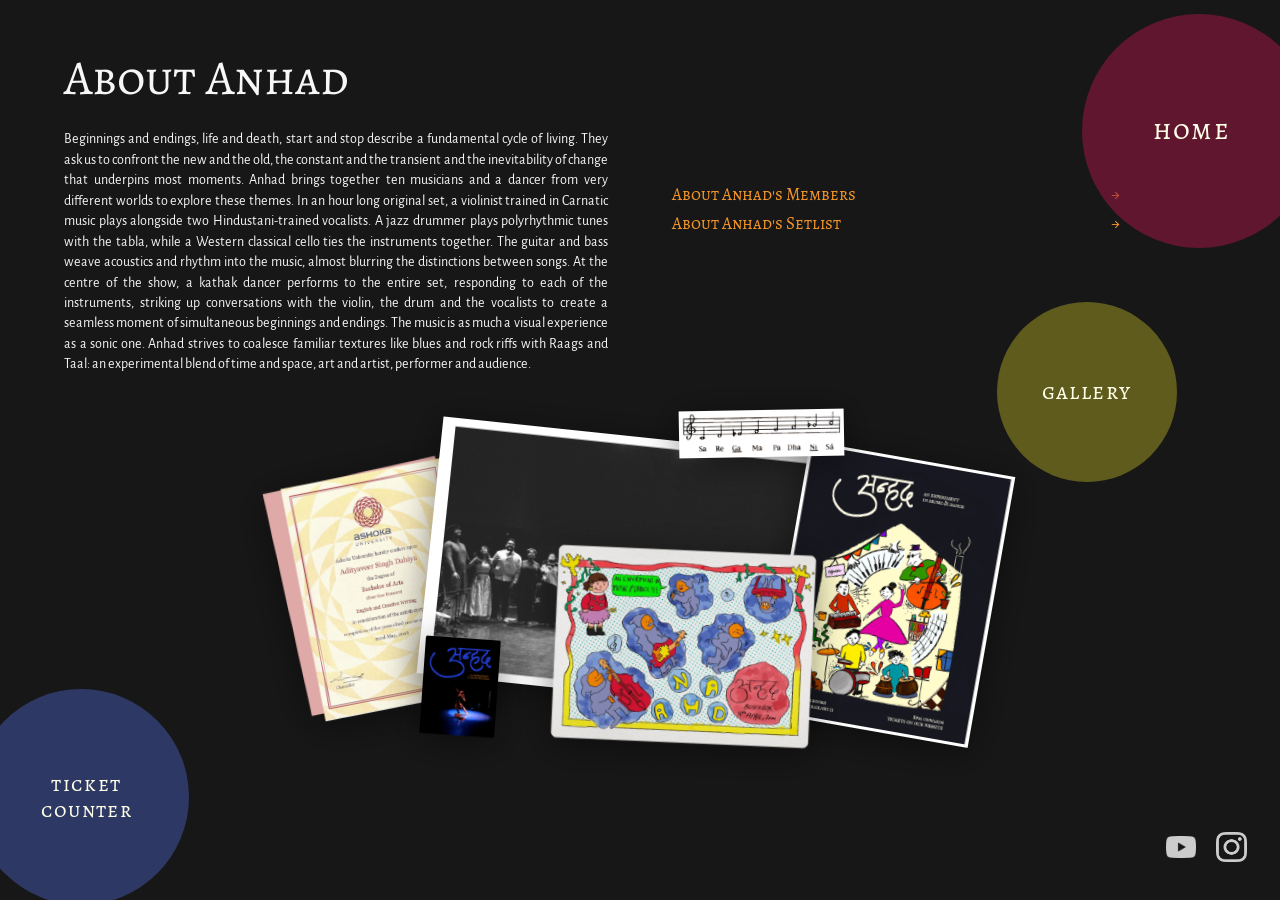
==== commit f5d90fea: "Refactor navigation links in about.html" ====
--- a/about.html
+++ b/about.html
@@ -230,13 +230,9 @@
   <nav class="drawer" id="drawer" aria-label="Main">
     <ul class="drawer__list">
       <li><a class="drawer__link" href="index.html">Home</a></li>
-      <li>
-        <a class="drawer__link" href="about.html" aria-current="page">About Anhad</a>
-        <ul class="drawer__sub">
-          <li><a class="drawer__link drawer__link--sub" href="members.html">Members</a></li>
-          <li><a class="drawer__link drawer__link--sub" href="setlist.html">Set List</a></li>
-        </ul>
-      </li>
+      <li><a class="drawer__link" href="about.html">About Anhad</a></li>
+      <li><a class="drawer__link" href="members.html">Members</a></li>
+      <li><a class="drawer__link" href="setlist.html">Set List</a></li>
       <li><a class="drawer__link" href="tickets.html">Ticket Counter</a></li>
       <li><a class="drawer__link" href="gallery.html">Gallery</a></li>
     </ul>
--- a/css/style.css
+++ b/css/style.css
@@ -1328,7 +1328,7 @@
     --indent:   8.9vw;   /* Members / Set List indent              */
     --row:      1.72;    /* line-height = vertical rhythm          */
     --logo-w:   62cqw;   /* logo width (cqw = % of the stage)      */
-    --logo-y:   28%;     /* logo centre, from the top              */
+    --logo-y:   22%;     /* logo centre, from the top              */
     --focus:    50% 50%; /* herophone.jpg crop                     */
     /* ------------------------------------------------------------ */
 
@@ -1813,110 +1813,26 @@
 
   .page--setlist .track__name { white-space: normal; }
 
+
   /* dot leader height tracks the type, or it drifts off the baseline */
   .page--setlist .track__dots {
     height: var(--track);
     margin: 0 calc(var(--gap) * 0.6);
   }
-
-/* ============================================================
-   SOCIAL — YOUTUBE + INSTAGRAM
-   Desktop: fixed bottom-right, every page except the landing.
-   Mobile:  rides in with the drawer, pinned to its bottom edge.
-   ============================================================ */
-
-.social {
-  /* ---- DESKTOP KNOBS ----------------------------------------- */
-  --icon:   3.4vh;   /* logo size                                 */
-  --gap:    2.2vh;   /* space between the two                     */
-  --right:  2.6vw;   /* inset from the right edge                 */
-  --bottom: 4.2vh;   /* inset from the bottom edge                */
-  --dim:    0.78;    /* resting opacity                           */
-  /* ------------------------------------------------------------ */
-
-  position: fixed;
-  z-index: 71;              /* above .bubbles (70), below .lightbox (90) */
-  right:  var(--right);
-  bottom: var(--bottom);
-  display: flex;
-  align-items: center;
-  gap: var(--gap);
-}
-
-.social__link {
-  display: block;
-  line-height: 0;
-  opacity: var(--dim);
-  transition: opacity   var(--speed) var(--ease),
-              transform var(--speed) var(--ease);
-}
-.social__link:hover,
-.social__link:focus-visible { opacity: 1; transform: translateY(-2px); }
-.social__link:focus-visible { outline: 2px solid var(--cream); outline-offset: 6px; }
-
-.social__link img {
-  width:  var(--icon);
-  height: var(--icon);
-  object-fit: contain;
-  display: block;
-}
-
-/* the landing page keeps its orbs and nothing else */
-.page--landing .social { display: none; }
-
-/* setlist is the one PAPER page — white logos vanish on it.
-   brightness(0) blacks them out while keeping the alpha.
-   DELETE this rule if your PNGs are already dark. */
-.page--setlist .social__link img { filter: brightness(0); opacity: .75; }
-
-@media (hover: none) {
-  .social__link:hover { opacity: var(--dim); transform: none; }
-}
-
-
-/* ---------- MOBILE: inside the drawer ---------- */
-@media (max-width: 860px) {
-
-  .social {
-    /* ---- MOBILE KNOBS ------------------------------------------ */
-    --icon:   26px;    /* logo size inside the panel                */
-    --gap:    18px;    /* space between the two                     */
-    --right:  7vw;     /* inset from the screen's right edge        */
-    --bottom: 3.4vh;   /* inset from the bottom of the panel        */
-    /* ------------------------------------------------------------ */
-
-    z-index: 55;       /* above the drawer (50), below the button (60) */
-    right:  var(--right);
-    bottom: calc(var(--bottom) + env(safe-area-inset-bottom, 0px));
-    visibility: hidden;
-    transform: translateX(var(--panel));
-    transition: transform  var(--speed) var(--ease),
-                visibility 0s linear var(--speed);
-  }
-
-  /* the drawer is this nav's previous sibling, so its open state can
-     drive both with no change to the five copies of the nav script.
-     --panel is declared on the body, so it inherits down here. */
-  .drawer.is-open ~ .social {
-    visibility: visible;
-    transform: translateX(0);
-    transition: transform var(--speed) var(--ease), visibility 0s;
-  }
-
-  /* hidden on desktop, back on a phone — the landing page has the
-     same drawer as everything else */
-  .page--landing .social { display: flex; }
-
-  /* the panel is maroon on every page, setlist included */
-  .page--setlist .social__link img { filter: none; opacity: var(--dim); }
-
-  /* a long list must not scroll under the logos */
-  .drawer__list { padding-bottom: calc(14vh + env(safe-area-inset-bottom, 0px)); }
-}
-
-@media (prefers-reduced-motion: reduce) {
-  .social, .social__link { transition: none; }
-}
+  .page--setlist .track__dots,
+  .page--setlist .track__rule {
+    background-size: var(--dot) var(--dot);
+  }
+
+  /* ---- the body copy ---- */
+  .page--setlist .track__text {
+    margin-top: calc(var(--tap) * 0.4);
+    padding: 0 0 var(--tap) calc(var(--num-w) + var(--gap));
+    font-size: var(--body);
+    line-height: var(--body-lead);
+    text-transform: var(--caps);
+    letter-spacing: 0;
+  }
   .page--setlist .track__dots,
   .page--setlist .track__rule {
     background-size: var(--dot) var(--dot);
@@ -2028,3 +1944,163 @@
   /* ---- the desktop furniture is gone ---- */
   .page--gallery .bubbles { display: none; }
 }
+
+
+/* ============================================================
+   LANDING — UPCOMING STRIP
+   ============================================================ */
+
+.stage__upcoming {
+  /* ---- DESKTOP KNOBS ----------------------------------------- */
+  --up-y:     3.6cqw;   /* ↑ raises it off the bottom edge        */
+  --up-size:  1.55cqw;  /* type size                              */
+  --up-track: 0.055em;  /* letter-spacing                         */
+  --up-dim:   0.92;     /* resting opacity                        */
+  /* ------------------------------------------------------------ */
+
+  position: absolute;
+  z-index: 2;                    /* over the photo, under the orbs */
+  left: 50%;
+  bottom: var(--up-y);
+  transform: translateX(-50%);
+  margin: 0;
+  max-width: 88cqw;
+  text-align: center;
+  font-family: "Alegreya SC", Georgia, serif;
+  font-weight: 400;
+  font-size: var(--up-size);
+  letter-spacing: var(--up-track);
+  line-height: 1.3;
+  color: var(--cream);
+  text-decoration: none;
+  opacity: var(--up-dim);
+  transition: opacity var(--speed) var(--ease);
+}
+.stage__upcoming:hover,
+.stage__upcoming:focus-visible { opacity: 1; }
+.stage__upcoming:focus-visible { outline: 2px solid var(--cream); outline-offset: 6px; }
+
+@media (hover: none) {
+  .stage__upcoming:hover { opacity: var(--up-dim); }
+}
+
+/* ---------- MOBILE ---------- */
+@media (max-width: 860px) {
+  .page--landing .stage__upcoming {
+    /* ---- MOBILE KNOBS ------------------------------------------ */
+    --up-y:     2.6vh;                      /* ↑ off the bottom     */
+    --up-size:  clamp(11px, 3.3vw, 14px);
+    --up-track: 0.04em;
+    /* ------------------------------------------------------------ */
+
+    bottom: calc(var(--up-y) + env(safe-area-inset-bottom, 0px));
+    max-width: 86vw;
+    padding: 6px 0;   /* tap target — the line is only ~14px tall */
+  }
+}
+
+@media (prefers-reduced-motion: reduce) {
+  .stage__upcoming { transition: none; }
+}
+
+
+/* ============================================================
+   SOCIAL — YOUTUBE + INSTAGRAM
+   MUST be at the very end of this file, at top level.
+   Not inside any @media block.
+   Desktop: fixed bottom-right, every page except the landing.
+   Mobile:  rides in with the drawer, pinned to its bottom edge.
+   ============================================================ */
+
+.social {
+  /* ---- DESKTOP KNOBS ----------------------------------------- */
+  --icon:   3.4vh;   /* logo size                                 */
+  --sp:     2.2vh;   /* space between the two                     */
+  --right:  2.6vw;   /* inset from the right edge                 */
+  --bottom: 4.2vh;   /* inset from the bottom edge                */
+  --dim:    0.78;    /* resting opacity                           */
+  /* ------------------------------------------------------------ */
+
+  position: fixed;
+  z-index: 71;              /* above .bubbles (70), below .lightbox (90) */
+  right:  var(--right);
+  bottom: var(--bottom);
+  display: flex;
+  align-items: center;
+  gap: var(--sp);
+}
+
+.social__link {
+  display: block;
+  line-height: 0;
+  opacity: var(--dim);
+  transition: opacity   var(--speed) var(--ease),
+              transform var(--speed) var(--ease);
+}
+.social__link:hover,
+.social__link:focus-visible { opacity: 1; transform: translateY(-2px); }
+.social__link:focus-visible { outline: 2px solid var(--cream); outline-offset: 6px; }
+
+.social__link img {
+  width:  var(--icon);
+  height: var(--icon);
+  object-fit: contain;
+  display: block;
+}
+
+/* the landing page keeps its orbs and nothing else */
+.page--landing .social { display: none; }
+
+/* setlist is the one PAPER page — white logos vanish on it.
+   brightness(0) blacks them out while keeping the alpha.
+   DELETE this rule if your PNGs are already dark. */
+.page--setlist .social__link img { filter: brightness(0); opacity: .75; }
+
+@media (hover: none) {
+  .social__link:hover { opacity: var(--dim); transform: none; }
+}
+
+
+/* ---------- MOBILE: inside the drawer ---------- */
+@media (max-width: 860px) {
+
+  .social {
+    /* ---- MOBILE KNOBS ------------------------------------------ */
+    --icon:   26px;    /* logo size inside the panel                */
+    --sp:     18px;    /* space between the two                     */
+    --right:  7vw;     /* inset from the screen's right edge        */
+    --bottom: 3.4vh;   /* inset from the bottom of the panel        */
+    /* ------------------------------------------------------------ */
+
+    z-index: 55;       /* above the drawer (50), below the button (60) */
+    right:  var(--right);
+    bottom: calc(var(--bottom) + env(safe-area-inset-bottom, 0px));
+    visibility: hidden;
+    transform: translateX(var(--panel));
+    transition: transform  var(--speed) var(--ease),
+                visibility 0s linear var(--speed);
+  }
+
+  /* the drawer is this nav's previous sibling, so its open state can
+     drive both with no change to the five copies of the nav script.
+     --panel is declared on the body, so it inherits down here. */
+  .drawer.is-open ~ .social {
+    visibility: visible;
+    transform: translateX(0);
+    transition: transform var(--speed) var(--ease), visibility 0s;
+  }
+
+  /* hidden on desktop, back on a phone — the landing page has the
+     same drawer as everything else */
+  .page--landing .social { display: flex; }
+
+  /* the panel is maroon on every page, setlist included */
+  .page--setlist .social__link img { filter: none; opacity: var(--dim); }
+
+  /* a long list must not scroll under the logos */
+  .drawer__list { padding-bottom: calc(14vh + env(safe-area-inset-bottom, 0px)); }
+}
+
+@media (prefers-reduced-motion: reduce) {
+  .social, .social__link { transition: none; }
+}
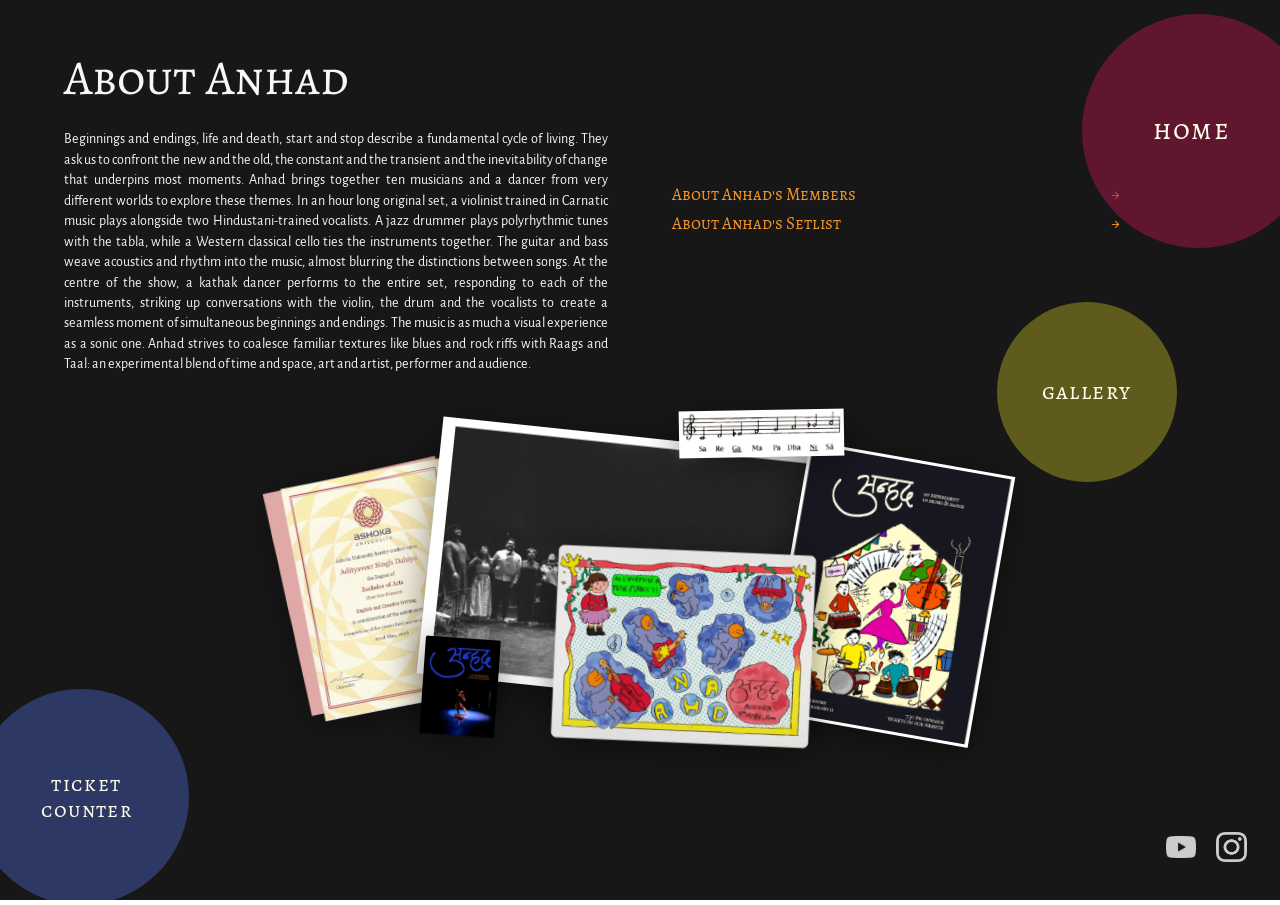
==== commit c8fd68f9: "Add favicon and apple touch icon links Added favicon and apple touch icon links to the about page." ====
--- a/about.html
+++ b/about.html
@@ -5,6 +5,8 @@
 <meta name="viewport" content="width=device-width, initial-scale=1, viewport-fit=cover">
 <meta name="theme-color" content="#171717">
 <meta name="description" content="Nine musicians and a dancer on beginnings and endings.">
+<link rel="icon" type="image/png" sizes="32x32" href="assets/favicon-32.png">
+<link rel="apple-touch-icon" href="assets/apple-touch-icon.png">
 <title>About Anhad</title>
 
 <link rel="preconnect" href="https://fonts.googleapis.com">
--- a/css/style.css
+++ b/css/style.css
@@ -287,18 +287,6 @@
 }
 .note.is-on { opacity: 1; transform: translateY(-50%) scale(1); pointer-events: auto; }
 
-.note::before {
-  content: "";
-  position: absolute;
-  left: -8px;
-  top: 24px;
-  width: 18px;
-  height: 18px;
-  background: var(--note);
-  border-radius: 4px 0 0 0;
-  transform: rotate(-45deg);
-}
-
 .note__title { margin: 0 0 .7em;  font-size: 1rem;  font-weight: 500; line-height: 1.2; }
 .note__body  { margin: 0 0 2.2em; font-size: .9rem; line-height: 1.5; }
 .note__meta  { margin: 0;         font-size: .85rem; opacity: .85; }
@@ -856,7 +844,8 @@
 
 .page--tickets {
   --paper: #F7F7F7;
-  --gold:  #F49528;
+  --gold:  #D3CA27;   /* the meta line + section labels */
+  --orange:#F49528;   /* the price */
   --line:  #343434;
   --muted: #9C9C9C;
 
@@ -872,321 +861,279 @@
   container-type: inline-size;
 
   /* ---- KNOBS ------------------------------------------------ */
-  --type:       0.76;  /* type scale, matches the other pages     */
+  --type:       0.76;  /* master type scale, matches other pages  */
   --pad:        5.5vw; /* LEFT margin                             */
-  --pad-r:        9vw; /* RIGHT margin — wider, clears HOME bubble */
-  --head-top:     6vh; /* space above the title                   */
-  --col-gap:    5.9vw; /* channel between the two columns         */
-  --cols-top:   4.2vh; /* space below the meta line               */
-
-  /* ---- vertical rhythm — raise any of these to loosen ------- */
-  --sec:        1.15em; /* padding inside a bordered section      */
-  --row:        0.5em;  /* between summary rows                   */
-  --btn-gap:    1.05em; /* above each button                      */
-  --lead:       1.45;   /* body line-height                       */
+  --pad-r:      5.5vw; /* RIGHT margin                            */
+  --head-top:   11vh;  /* space above the title                   */
+  --col-gap:      4vw; /* channel between text and poster         */
+  --art-w:        33%; /* poster column width — was 42%           */
+
+  /* ---- vertical rhythm — ALL TIGHTENED. raise to loosen ----- */
+  --after-title: 0.85em;
+  --after-meta:  1.25em;
+  --after-blurb: 1.5em;
+  --after-det:   1.4em;
+  --lead:        1.38;   /* was 1.5 */
   /* ------------------------------------------------------------ */
 
   min-height: 100vh;
   padding: var(--head-top) var(--pad-r) 8vh var(--pad);
 }
 
+/* ---- two columns: event left, poster right ---- */
+.tickets__grid {
+  display: grid;
+  grid-template-columns: minmax(0, 1fr) var(--art-w);
+  column-gap: var(--col-gap);
+  align-items: start;
+
+  /* cqw, not vw: the left column now scales with the page the way
+     the title does, so the proportions hold at any window width.
+     The px bounds stop it collapsing on a laptop or ballooning on
+     an external monitor. */
+  font-size: clamp(14px, 1.28cqw, 21px);
+  line-height: var(--lead);
+}
+.tickets__col { min-width: 0; }
+
+/* ---- the title ---- */
 .tickets__title {
   font-family: "Alegreya SC", Georgia, serif;
   font-weight: 400;
-  font-size: calc(5cqw * var(--type));
-  line-height: 1;
-  letter-spacing: 0.02em;
-  margin: 0;
-}
-
+  font-size: calc(4.2cqw * var(--type));
+  line-height: 1.1;
+  letter-spacing: 0.005em;
+  color: var(--paper);
+  margin: 0 0 var(--after-title);
+}
+
+/* ---- the meta line ---- */
 .tickets__meta {
   display: flex;
   flex-wrap: wrap;
-  gap: 0.3em 0.9em;
-  margin: 0.85em 0 0;
-  font-size: calc(1.25cqw * var(--type));
-  letter-spacing: 0.08em;
-  text-transform: uppercase;
-  color: var(--muted);
-}
-.tickets__meta span + span::before { content: "\00B7"; margin-right: 0.9em; opacity: .55; }
-
-/* ---- two columns: order left, terms + pay right ---- */
-.checkout {
-  display: grid;
-  grid-template-columns: minmax(0, 1fr) minmax(0, 1fr);
-  column-gap: var(--col-gap);
-  align-items: start;
-  margin: var(--cols-top) 0 0;
-  font-size: clamp(14px, 1.15vw, 17px);  /* everything below is em */
+  align-items: baseline;
+  gap: 0.25em 0.7em;
+  margin: 0 0 var(--after-meta);
+  font-family: "Alegreya SC", Georgia, serif;
+  font-size: 1.05em;
+  letter-spacing: 0.05em;
+  line-height: 1.3;
+  color: var(--gold);
+}
+.tickets__meta span + span::before {
+  content: "\00B7";
+  margin-right: 0.7em;
+  opacity: .7;
+}
+
+/* ---- the blurb ---- */
+.tickets__blurb {
+  margin: 0 0 var(--after-blurb);
+  max-width: 38em;
+  font-size: 1.12em;
   line-height: var(--lead);
 }
-.checkout__col { min-width: 0; }
-
-/* ---- the tier ---- */
-.tier {
-  display: flex;
-  align-items: flex-start;
-  justify-content: space-between;
-  gap: 2em;
-  padding-bottom: var(--sec);
-  border-bottom: 1px solid var(--line);
-}
-.tier__name {
-  margin: 0;
+
+/* ---- event details ---- */
+.details { margin: 0 0 var(--after-det); }
+
+.details__title {
+  margin: 0 0 .6em;
   font-family: "Alegreya SC", Georgia, serif;
   font-weight: 400;
-  font-size: 1.35em;
-  letter-spacing: 0.04em;
-}
-.tier__note {
-  margin: .4em 0 0;
-  font-size: .85em;
-  letter-spacing: 0.02em;
-  color: var(--muted);
-}
-.tier__price {
-  flex: none;
-  margin: 0;
-  font-family: "Alegreya SC", Georgia, serif;
-  font-size: 1.35em;
-  font-variant-numeric: tabular-nums;
+  font-size: 1.02em;
+  letter-spacing: 0.08em;
   color: var(--gold);
 }
 
-/* ---- quantity ---- */
-.qty {
-  display: flex;
-  flex-wrap: wrap;
-  align-items: center;
-  justify-content: space-between;
-  gap: .55em;
-  padding: var(--sec) 0;
-  border-bottom: 1px solid var(--line);
-}
-.qty__label {
-  font-family: "Alegreya SC", Georgia, serif;
-  font-size: 1.1em;
-  letter-spacing: 0.06em;
-}
-.qty__control {
-  display: flex;
-  align-items: stretch;
-  border: 1px solid var(--line);
-  border-radius: 999px;
-  overflow: hidden;
-}
-.qty__btn {
-  width: 2.7em;
-  padding: 0;
-  border: 0;
-  background: none;
-  color: var(--paper);
-  font: inherit;
-  line-height: 1;
-  cursor: pointer;
-  transition: background-color var(--speed) var(--ease), opacity var(--speed) var(--ease);
-}
-.qty__btn:hover:not(:disabled) { background: rgb(var(--olive) / .35); }
-.qty__btn:disabled { opacity: .28; cursor: not-allowed; }
-.qty__btn:focus-visible { outline: 2px solid var(--paper); outline-offset: -4px; }
-
-.qty__input {
-  width: 3.4em;
-  padding: .65em 0;
-  border: 0;
-  border-left:  1px solid var(--line);
-  border-right: 1px solid var(--line);
-  background: none;
-  color: var(--paper);
-  font: inherit;
-  font-variant-numeric: tabular-nums;
-  text-align: center;
-  -moz-appearance: textfield;
-}
-.qty__input::-webkit-outer-spin-button,
-.qty__input::-webkit-inner-spin-button { -webkit-appearance: none; margin: 0; }
-.qty__input:focus-visible { outline: 2px solid var(--paper); outline-offset: -4px; }
-
-.qty__cap {
-  flex-basis: 100%;
-  margin: .15em 0 0;
-  font-size: .82em;
-  color: var(--muted);
-}
-
-/* ---- summary ---- */
-.summary { padding: var(--sec) 0 0; }
-.summary__list { margin: 0; }
-.summary__row {
-  display: flex;
-  justify-content: space-between;
-  gap: 2em;
-  margin: 0 0 var(--row);
-}
-.summary__row dt, .summary__row dd { margin: 0; }
-.summary__row dd { font-variant-numeric: tabular-nums; }
-.summary__row--total {
-  margin: .9em 0 0;
-  padding-top: .9em;
-  border-top: 1px solid var(--line);
-  font-family: "Alegreya SC", Georgia, serif;
-  font-size: 1.25em;
-  letter-spacing: 0.04em;
-}
-.summary__row--total dd { color: var(--gold); }
-
-/* ---- policies ---- */
-.policies {
+.details__list {
   /* ---- KNOBS ---- */
-  --policy-align: left;   /* ← `justify` if you want a hard right edge.
-                               At this column width it will open rivers. */
-  --bullet:       4px;    /* dot diameter                              */
-  --hang:         1.15em; /* hanging indent — wrapped lines align here  */
-  --policy-gap:   .62em;  /* between bullets                           */
+  --bullet:  3px;     /* dot diameter                 */
+  --hang:    1.05em;  /* hanging indent               */
+  --det-gap: .18em;   /* between rows — was .42em     */
   /* --------------- */
-  padding: 0;
-}
-.policies__title {
-  margin: 0 0 .85em;
-  font-family: "Alegreya SC", Georgia, serif;
-  font-weight: 400;
-  font-size: 1em;
-  letter-spacing: 0.1em;
-  text-transform: uppercase;
-  color: #C9C9C9;
-}
-
-/* list-style is dropped so the bullet can be positioned precisely and
-   wrapped lines hang to a clean left edge instead of running under it */
-.policies__list {
   margin: 0;
   padding: 0;
   list-style: none;
-  font-size: .88em;
-  line-height: 1.5;
-  color: #CFCFCF;
-}
-.policies__list li {
+  font-size: 1.05em;
+  line-height: 1.45;
+}
+.details__list li {
   position: relative;
-  margin: 0 0 var(--policy-gap);
+  margin: 0 0 var(--det-gap);
   padding-left: var(--hang);
-  text-align: var(--policy-align);
-  text-justify: inter-word;
-  -webkit-hyphens: auto;
-          hyphens: auto;
-}
-.policies__list li::before {
+}
+.details__list li::before {
   content: "";
   position: absolute;
   left: 0;
-  top: .58em;
-  width: var(--bullet);
+  top: .66em;
+  width:  var(--bullet);
   height: var(--bullet);
   border-radius: 50%;
-  background: var(--gold);
-}
-
-/* ---- consent ---- */
-.agree {
-  display: flex;
-  align-items: flex-start;
-  gap: .65em;
-  margin: 1.25em 0 0;
-  font-size: .9em;
-  cursor: pointer;
-}
-.agree__box {
-  flex: none;
-  width: 1.1em;
-  height: 1.1em;
-  margin: .22em 0 0;
-  accent-color: rgb(var(--maroon));
-  cursor: pointer;
-}
-
-/* ---- buttons ---- */
-.buy {
+  background: var(--paper);
+  opacity: .7;
+}
+
+/* ---- the order block ---- */
+.order {
+  /* ---- KNOBS ---- */
+  --rule-gap: 1.5em;   /* above AND below the hairline  */
+  --btn-gap:  1.3em;   /* above the purchase button     */
+  --rule-w:   100%;    /* where the hairline ends       */
+  --btn-w:    78%;     /* where the button ends         */
+  /* --------------- */
+  margin-top: var(--rule-gap);
+  padding-top: var(--rule-gap);
+  border-top: 1px solid var(--line);
+  max-width: none;     /* the two knobs above decide width now */
+  width: var(--rule-w);
+}
+
+.order__row {
   display: flex;
   align-items: baseline;
   justify-content: space-between;
-  gap: 1em;
-  width: 100%;
+  gap: 2em;
+}
+.order__tier {
+  margin: 0;
+  font-family: "Alegreya SC", Georgia, serif;
+  font-size: 1.5em;
+  letter-spacing: 0.03em;
+  line-height: 1.2;
+}
+.order__price {
+  margin: 0;
+  font-family: "Alegreya SC", Georgia, serif;
+  font-size: 1.5em;
+  font-variant-numeric: tabular-nums;
+  line-height: 1.2;
+  color: var(--orange);
+}
+
+/* ---- the purchase button: flat, dims on press -------------- */
+.buy {
+  /* ---- KNOBS ---- */
+  --btn-h: 52px;   /* button height                      */
+  --press: 0.55;   /* opacity while held down            */
+  --hover: 0.86;   /* opacity on hover                   */
+  /* --------------- */
+
+  display: flex;
+  align-items: center;
+  justify-content: center;    /* label centred — no price to oppose it */
+  width: var(--btn-w);
+  min-height: var(--btn-h);
   margin: var(--btn-gap) 0 0;
-  padding: .92em 1.7em;
+  padding: 0 1.9em;
   border: 0;
   border-radius: 999px;
-  background: rgb(var(--maroon) / 1);
+  background: rgb(var(--maroon));
   color: var(--cream);
   font-family: "Alegreya SC", Georgia, serif;
-  font-size: 1.15em;
+  font-size: 1.22em;
   letter-spacing: 0.07em;
+  line-height: 1;
+  text-align: center;
+  text-decoration: none;
   cursor: pointer;
-  transition: background-color var(--speed) var(--ease),
-              transform        var(--speed) var(--ease),
-              opacity          var(--speed) var(--ease);
-}
-.buy:hover:not(:disabled) { background: rgb(var(--maroon) / .82); transform: translateY(-2px); }
-.buy:disabled { opacity: .38; cursor: not-allowed; }
+  transition: opacity var(--speed) var(--ease);
+}
+
+.buy:hover,
+.buy:focus-visible { opacity: var(--hover); }
+.buy:active        { opacity: var(--press); }
 .buy:focus-visible { outline: 2px solid var(--cream); outline-offset: 4px; }
-.buy__total { font-variant-numeric: tabular-nums; }
 
 /* the processor note sits with the button it describes */
 .pay-note {
-  margin: .7em 0 0;
-  font-size: .78em;
-  letter-spacing: 0.03em;
+  /* ---- KNOBS ---- */
+  --note-w: 100%;   /* raise if it still wraps */
+  /* --------------- */
+  width: var(--note-w);
+  max-width: none;
+  margin: .9em 0 0;
+  font-size: .95em;     /* was .86em */
+  line-height: 1.4;
+  letter-spacing: 0.01em;
   color: var(--muted);
 }
 
-
-/* ---- the "not live yet" notice ---- */
-.demo {
-  margin: var(--btn-gap) 0 0;
-  padding: .85em 1.15em;
-  border-left: 3px solid var(--gold);
-  background: rgb(255 255 255 / .045);
-  font-size: .87em;
-  color: #D8D8D8;
-}
-.demo[hidden] { display: none; }
+/* ---- the poster ---- */
+.tickets__col--art {
+  /* ---- KNOBS ---- */
+  --frame:     0px;     /* hairline border width — 0 removes it   */
+  --frame-pad: 0.55vw;  /* mat between border and image           */
+  --art-top:   2.5vh;   /* nudge the whole frame down             */
+  /* --------------- */
+  margin-top: var(--art-top);
+  padding: var(--frame-pad);
+  border: var(--frame) solid rgb(255 255 255 / .5);
+}
+.tickets__poster {
+  width: 100%;
+  height: auto;
+  display: block;
+}
+
+@media (hover: none) {
+  .buy:hover { opacity: 1; }
+}
+@media (prefers-reduced-motion: reduce) {
+  .buy { transition: none; }
+}
+
 
 /* ============================================================
    TICKETS — BUBBLES. ADJUST HERE.
    All in vh. Negative right/left pushes the circle off the edge.
    --nudge shifts the label so it centres in the VISIBLE crescent;
    the rule of thumb is half the overhang, negated.
+
+   NOTE: vh means these do NOT shrink on a wide, short window —
+   they only track height. If they still look big, lower the
+   widths here rather than the font sizes.
    ============================================================ */
 
 /* HOME — maroon, top right, bleeding off the edge */
 .page--tickets .bubble--home {
   --hue: var(--maroon);
-  width: 28vh;  top: -0.6vh;  right: -5.7vh;  left: auto;
-  font-size: 2.2vh;  --nudge: -2.9vh;  z-index: 1;
+  width: 20vh;  top: 0.8vh;  right: -4.2vh;  left: auto;
+  font-size: 1.75vh;  --nudge: -2.1vh;  z-index: 1;
 }
 
 /* GALLERY — olive, tucked inside, left of HOME */
 .page--tickets .bubble--gallery {
   --hue: var(--olive);
-  width: 16.4vh;  top: 1.7vh;  right: 23.4vh;  left: auto;
-  font-size: 1.95vh;  --nudge: 0;  z-index: 2;
+  width: 12vh;  top: 1.1vh;  right: 17.5vh;  left: auto;
+  font-size: 1.5vh;  --nudge: 0;  z-index: 2;
 }
 
 /* ABOUT ANHAD — blue, bottom left, bleeding off the bottom */
 .page--tickets .bubble--about {
   --hue: var(--blue);
-  width: 20.7vh;  top: 83.2vh;  left: -1vh;  right: auto;
-  font-size: 2.1vh;  --nudge: 0.5vh;  z-index: 3;
-}
-
-/* olive is light — ink label at full opacity so it stays legible.
-   this moved from --about to --gallery when the colours swapped. */
+  width: 17vh;  top: 85vh;  left: -1.5vh;  right: auto;
+  font-size: 1.7vh;  --nudge: 0.7vh;  z-index: 3;
+}
+
+/* olive is light — ink label at full opacity so it stays legible */
 .page--tickets .bubble--gallery:hover,
 .page--tickets .bubble--gallery:focus-visible { color: var(--ink); }
 
+/* Alegreya SC's line box is taller than its caps, so grid centring
+   leaves short labels sitting low. --lift raises the glyphs to the
+   optical centre. Positive = up. */
+.page--tickets .bubble span {
+  transform: translate(var(--nudge, 0), var(--lift, -0.12em));
+}
+
 /* ============================================================
    TICKETS — MOBILE
-   One column, in the original vertical order. Drawer nav.
+   One column, no poster, drawer nav.
+   Every value here is measured off the phone mockup. Desktop
+   is untouched: all of it sits behind .page--tickets inside
+   the breakpoint.
    ============================================================ */
 
 @media (max-width: 860px) {
@@ -1203,100 +1150,133 @@
     --bar-gap:  6px;
     --nav-top:  7.6vh;
     --link:     clamp(16px, 5vw, 22px);
-    --sub:      0.88;
-    --indent:   8.9vw;
-    --row:      1.72;   /* drawer line-height. Does NOT reach the
-                           summary: .tickets declares its own --row. */
+    --row:      1.72;
   }
 
   .tickets {
     /* ---- page knobs ------------------------------------------- */
-    --pad:       6vw;
-    --pad-r:     6vw;   /* bubbles are gone — no clearance needed  */
-    --head-top:  5.2vh;
-
-    --title:     clamp(34px, 12vw, 58px);
-    --meta:      clamp(11px, 3.2vw, 14px);
-    --base:      16px;  /* ← do NOT drop below 16px: iOS Safari
-                             zooms the viewport on any focused
-                             input under that, and never zooms back */
-
-    /* ---- vertical rhythm — raise to loosen -------------------- */
-    --sec:       1.25em;
-    --row:       0.55em;
-    --btn-gap:   1.1em;
-    --col-gap:   3vh;   /* order block → terms block              */
+    --pad:       9.5vw;   /* THE left margin. Everything sits on it */
+    --pad-r:       8vw;   /* right margin — bubbles are gone        */
+    --head-top:    7vh;   /* viewport top → title                   */
+
+    /* ---- type ------------------------------------------------- */
+    --t-title:   clamp(32px, 10.3vw, 48px);
+    --t-meta:    clamp(13px,  4.3vw, 18px);
+    --t-body:    clamp(15px,  4.1vw, 18px);  /* blurb + bullets     */
+    --t-label:   clamp(12px,  3.6vw, 15px);  /* EVENT DETAILS       */
+    --t-tier:    clamp(16px,  4.9vw, 21px);  /* GA + ₹499           */
+    --note-size: 12px;    /* see the note above — mockup is ~7px    */
+
+    /* ---- vertical rhythm, in px off the mockup ----------------- */
+    --g-title:   43px;    /* title → gold line                      */
+    --g-meta:    28px;    /* gold line → blurb                      */
+    --g-blurb:   50px;    /* blurb → EVENT DETAILS                  */
+    --g-label:   23px;    /* EVENT DETAILS → first bullet           */
+    --g-rule-up: 47px;    /* last bullet → hairline                 */
+    --g-rule-dn: 61px;    /* hairline → GENERAL ADMISSION           */
+    --g-btn:     47px;    /* GENERAL ADMISSION → button             */
+    --g-note:    15px;    /* button → razorpay line                 */
     /* ------------------------------------------------------------ */
 
     padding: calc(var(--head-top) + env(safe-area-inset-top, 0px))
              var(--pad-r)
-             calc(10vh + env(safe-area-inset-bottom, 0px))
+             calc(14vh + env(safe-area-inset-bottom, 0px))
              var(--pad);
   }
 
-  .page--tickets .tickets__title { font-size: var(--title); }
-
+  /* ---- one column, and a real base size. The desktop grid is
+          sized in cqw, which collapses to the 14px floor on a
+          phone and would shrink every em below it. ---- */
+  .page--tickets .tickets__grid {
+    display: block;
+    font-size: 16px;
+  }
+
+  /* ---- no poster on phones ---- */
+  .page--tickets .tickets__col--art { display: none; }
+
+  /* ---- title ---- */
+  .page--tickets .tickets__title {
+    font-size: var(--t-title);
+    line-height: 1.05;
+    letter-spacing: 0;
+    margin: 0 0 var(--g-title);
+  }
+
+  /* ---- the gold line: venue drops out, it's in Event Details.
+          Hiding the span leaves the next one with a stray leading
+          dot, so that ::before goes too. ---- */
   .page--tickets .tickets__meta {
-    margin-top: 1em;
-    font-size: var(--meta);
-    gap: 0.35em 0.8em;
-  }
-
-  /* ---- one column; the two .checkout__col divs stack in source
-          order, which is the original vertical flow ---- */
-  .page--tickets .checkout {
-    grid-template-columns: minmax(0, 1fr);
-    row-gap: var(--col-gap);
-    font-size: var(--base);
-    line-height: 1.5;
-  }
-
-  /* ---- tap targets: 44px floor on everything you have to hit ---- */
-  .page--tickets .qty__btn {
-    width: 3em;
-    min-height: 44px;
-  }
-  .page--tickets .qty__input {
-    width: 3.6em;
-    padding: .72em 0;
-  }
-
+    font-size: var(--t-meta);
+    line-height: 1.3;
+    gap: 0.25em 0.65em;
+    margin: 0 0 var(--g-meta);
+  }
+  .page--tickets .tickets__meta span:first-child { display: none; }
+  .page--tickets .tickets__meta span:nth-child(2)::before { content: none; }
+
+  /* ---- blurb ---- */
+  .page--tickets .tickets__blurb {
+    font-size: var(--t-body);
+    line-height: 1.45;
+    max-width: none;
+    margin: 0 0 var(--g-blurb);
+  }
+
+  /* ---- event details ---- */
+  .page--tickets .details { margin: 0; }
+
+  .page--tickets .details__title {
+    font-size: var(--t-label);
+    letter-spacing: 0.07em;
+    margin: 0 0 var(--g-label);
+  }
+
+  .page--tickets .details__list {
+    --det-gap: 0;         /* line-height alone sets the rhythm */
+    --hang: 1.15em;
+    font-size: var(--t-body);
+    line-height: 1.45;
+  }
+  .page--tickets .details__list li::before { top: .62em; }
+
+  /* ---- the hairline + order block.
+          Two separate knobs here, not one --rule-gap: the margin
+          above the rule and the padding below it are different
+          sizes in the mockup. ---- */
+  .page--tickets .order {
+    --btn-w: 100%;
+    width: 100%;
+    margin-top:  var(--g-rule-up);
+    padding-top: var(--g-rule-dn);
+  }
+
+  .page--tickets .order__tier,
+  .page--tickets .order__price {
+    font-size: var(--t-tier);
+    line-height: 1.2;
+  }
+
+  /* ---- the button ---- */
   .page--tickets .buy {
-    min-height: 48px;
-    align-items: center;
-  }
-
-  /* the whole label is the target, so give it real height */
-  .page--tickets .agree {
-    gap: .75em;
-    padding: .35em 0;
-    font-size: .92em;
-  }
-  .page--tickets .agree__box {
-    width: 1.25em;
-    height: 1.25em;
-    margin-top: .12em;
-  }
-
-  /* ---- readability ---- */
-  .page--tickets .policies__list { font-size: .9em; }
-  .page--tickets .pay-note       { font-size: .85em; }
-  .page--tickets .qty__cap       { font-size: .85em; }
-  .page--tickets .tier__note     { font-size: .88em; }
-
-  /* the summary has no bottom border — the rule separates the
-     order block from the terms block */
-  .page--tickets .policies {
-    padding-top: 1.3em;
-    border-top: 1px solid var(--line);
+    --btn-h: 48px;        /* 44px tap-target floor; mockup is ~36 */
+    justify-content: flex-start;   /* mockup is left-aligned */
+    padding: 0 1.45em;
+    margin-top: var(--g-btn);
+    font-size: clamp(15px, 4.4vw, 19px);
+    letter-spacing: 0.08em;
+  }
+
+  /* ---- razorpay note ---- */
+  .page--tickets .pay-note {
+    width: 100%;
+    font-size: var(--note-size);
+    line-height: 1.4;
+    margin-top: var(--g-note);
   }
 
   /* ---- the desktop furniture is gone ---- */
   .page--tickets .bubbles { display: none; }
-}
-
-@media (prefers-reduced-motion: reduce) {
-  .buy:hover:not(:disabled) { transform: none; }
 }
 
 /* ============================================================
@@ -1438,18 +1418,20 @@
     transition: transform var(--speed) var(--ease), visibility 0s;
   }
 
-  .drawer__list,
-  .drawer__sub {
+  .drawer__list {
     margin: 0;
     padding: 0;
     list-style: none;
   }
+
+  /* flat list — every page is a peer. --item-gap adds air between
+     rows on top of line-height; 0 keeps the original rhythm. */
+  .drawer__list > li + li { margin-top: var(--item-gap, 0); }
   .drawer__list {
     padding: calc(var(--nav-top) + env(safe-area-inset-top, 0px))
              var(--panel-x)
              calc(6vh + env(safe-area-inset-bottom, 0px));
   }
-  .drawer__sub { padding-left: var(--indent); }
 
   .drawer__link {
     display: block;
@@ -1463,7 +1445,6 @@
     white-space: nowrap;
     transition: opacity 200ms var(--ease), transform 200ms var(--ease);
   }
-  .drawer__link--sub { font-size: calc(var(--link) * var(--sub)); }
 
   .drawer__link:active        { opacity: 0.6; transform: translateX(2px); }
   .drawer__link:focus-visible { outline: 2px solid var(--cream); outline-offset: 3px; }
@@ -1526,7 +1507,7 @@
     --links-size: clamp(14px, 4.1vw, 19px);
     --links-gap:  10vw;   /* space above the two gold links        */
     --pile-gap:   9vw;    /* space above the pile                  */
-    --pile-h:     55vw;   /* pile height — it clips at this line   */
+    --pile-h:     58vw;   /* pile height — it clips at this line   */
     /* ------------------------------------------------------------ */
 
     /* the page scrolls now, so it must NOT be a containment root:
@@ -1588,15 +1569,24 @@
   }
 
   /* ---- PILE POSITIONS — ADJUST HERE ----------------------------
+     This is the DESKTOP composition, rescaled to fill the phone:
+         left  = 3 + (desktop_left - 18.9) * 1.5
+         top   =     (desktop_top  -  1.5) * 1.5
+         width =      desktop_width        * 1.5
+     18.9 / 1.5 is the left edge and width of the desktop pile's
+     bounding box; the 3 is the left gutter. Rotations and z-order
+     are the desktop values verbatim, so the overlaps stack the
+     same way. Change a desktop piece and rerun the three lines.
+
      cqw = % of the scatter's width (= 100vw, it's full-bleed).
-     left / top = TOP-LEFT corner. Negative left bleeds off-screen.
+     left / top = TOP-LEFT corner.
      --------------------------------------------------------------- */
-  .page--about .piece--stage  { left: 28.2cqw; top:  0cqw;   width: 41.8cqw; --rot: -2deg; z-index: 1; }
-  .page--about .piece--rhythm { left: 70.9cqw; top:  5.2cqw; width: 20.9cqw; --rot: -3deg; z-index: 1; }
-  .page--about .piece--cert   { left: -1.5cqw; top: 16.9cqw; width: 29.1cqw; --rot: -7deg; z-index: 2; }
-  .page--about .piece--poster { left: 77.9cqw; top: 14.3cqw; width: 25.3cqw; --rot:  9deg; z-index: 3; }
-  .page--about .piece--draw   { left: 33.4cqw; top: 27.4cqw; width: 42.7cqw; --rot:  2deg; z-index: 4; }
-  .page--about .piece--card   { left: 20.4cqw; top: 39.5cqw; width: 12.2cqw; --rot:  5deg; z-index: 5; }
+  .page--about .piece--cert   { left:  3.0cqw; top:  6.6cqw; width: 24.6cqw; --rot: -11deg;  z-index: 1; }
+  .page--about .piece--stage  { left: 21.9cqw; top:  3.4cqw; width: 51.0cqw; --rot:   6deg;  z-index: 2; }
+  .page--about .piece--rhythm { left: 54.9cqw; top:    0cqw; width: 21.8cqw; --rot:  -1deg;  z-index: 3; }
+  .page--about .piece--poster { left: 68.9cqw; top:  6.2cqw; width: 27.5cqw; --rot:  10deg;  z-index: 2; }
+  .page--about .piece--card   { left: 21.0cqw; top: 30.0cqw; width:  9.9cqw; --rot:   4deg;  z-index: 3; }
+  .page--about .piece--draw   { left: 36.2cqw; top: 18.3cqw; width: 38.6cqw; --rot: 2.5deg;  z-index: 4; }
 
   /* ---- the desktop furniture is gone ---- */
   .page--about .note    { display: none; }
